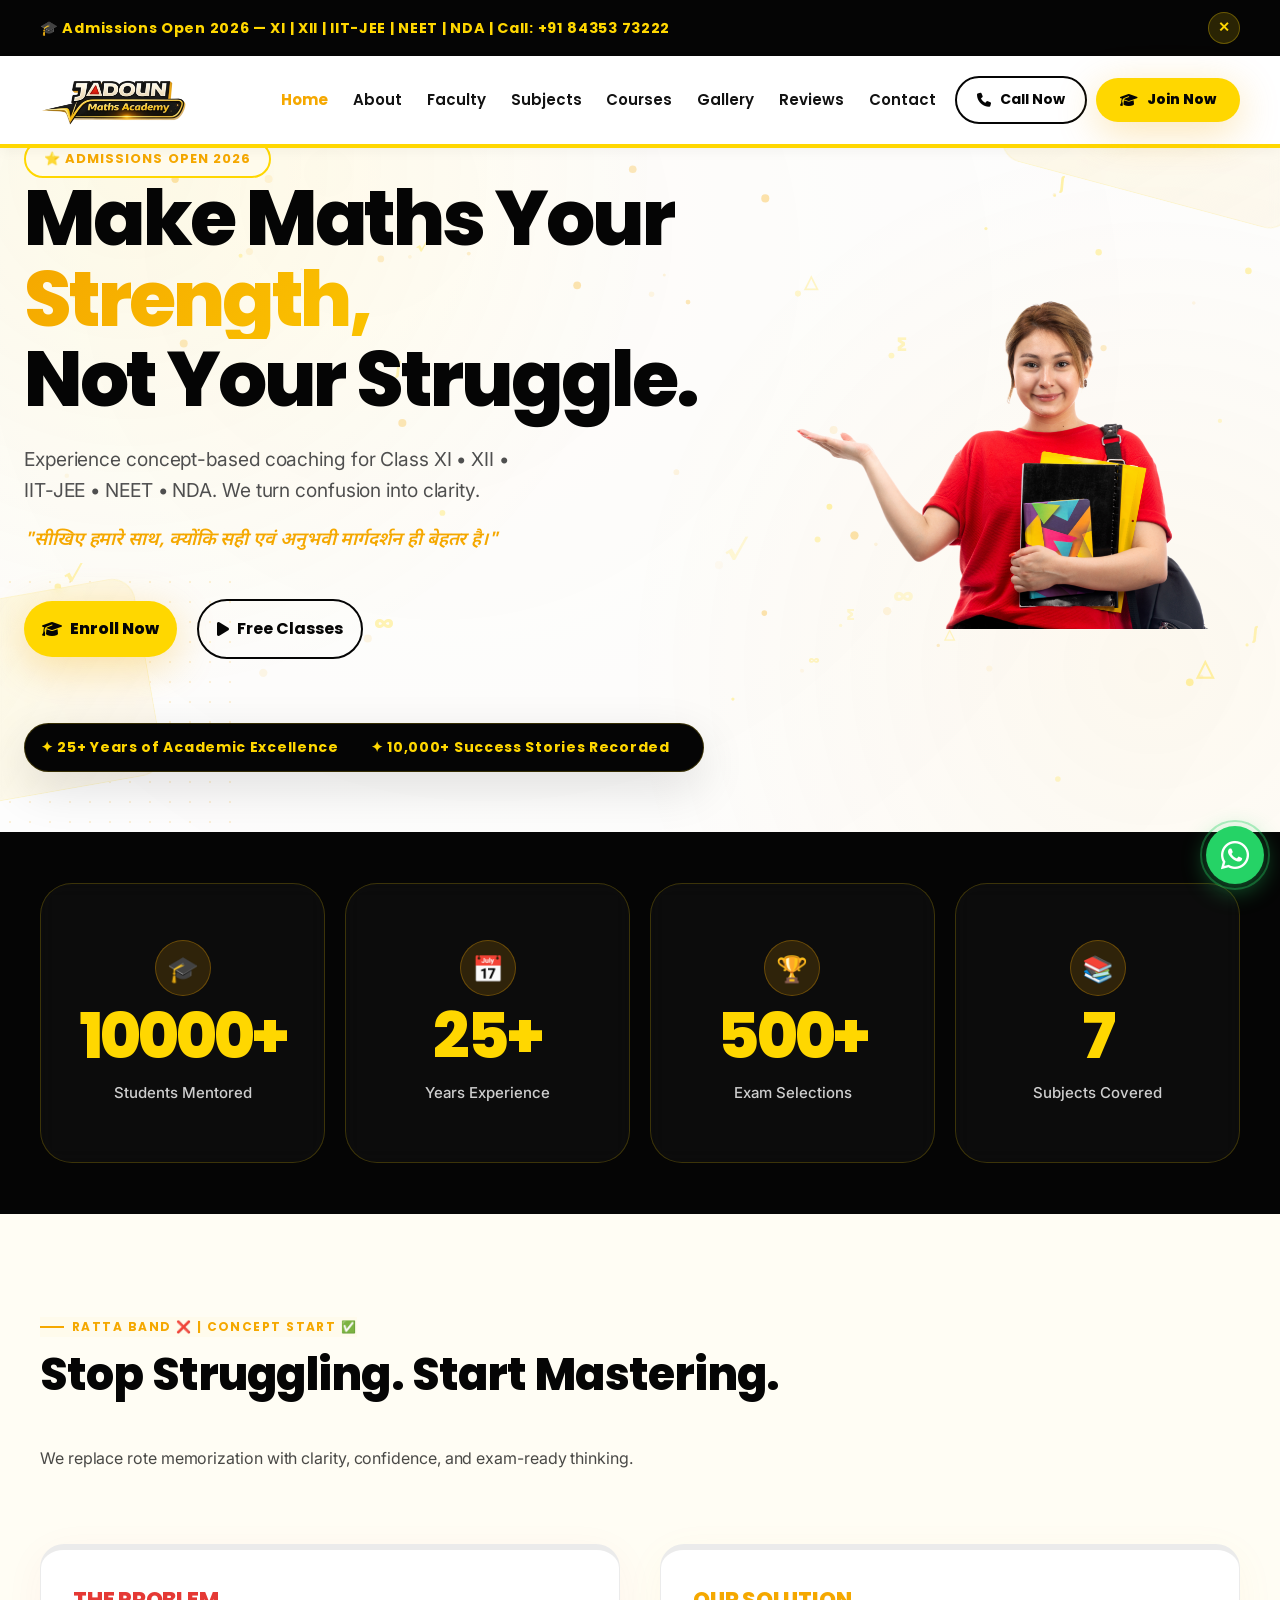
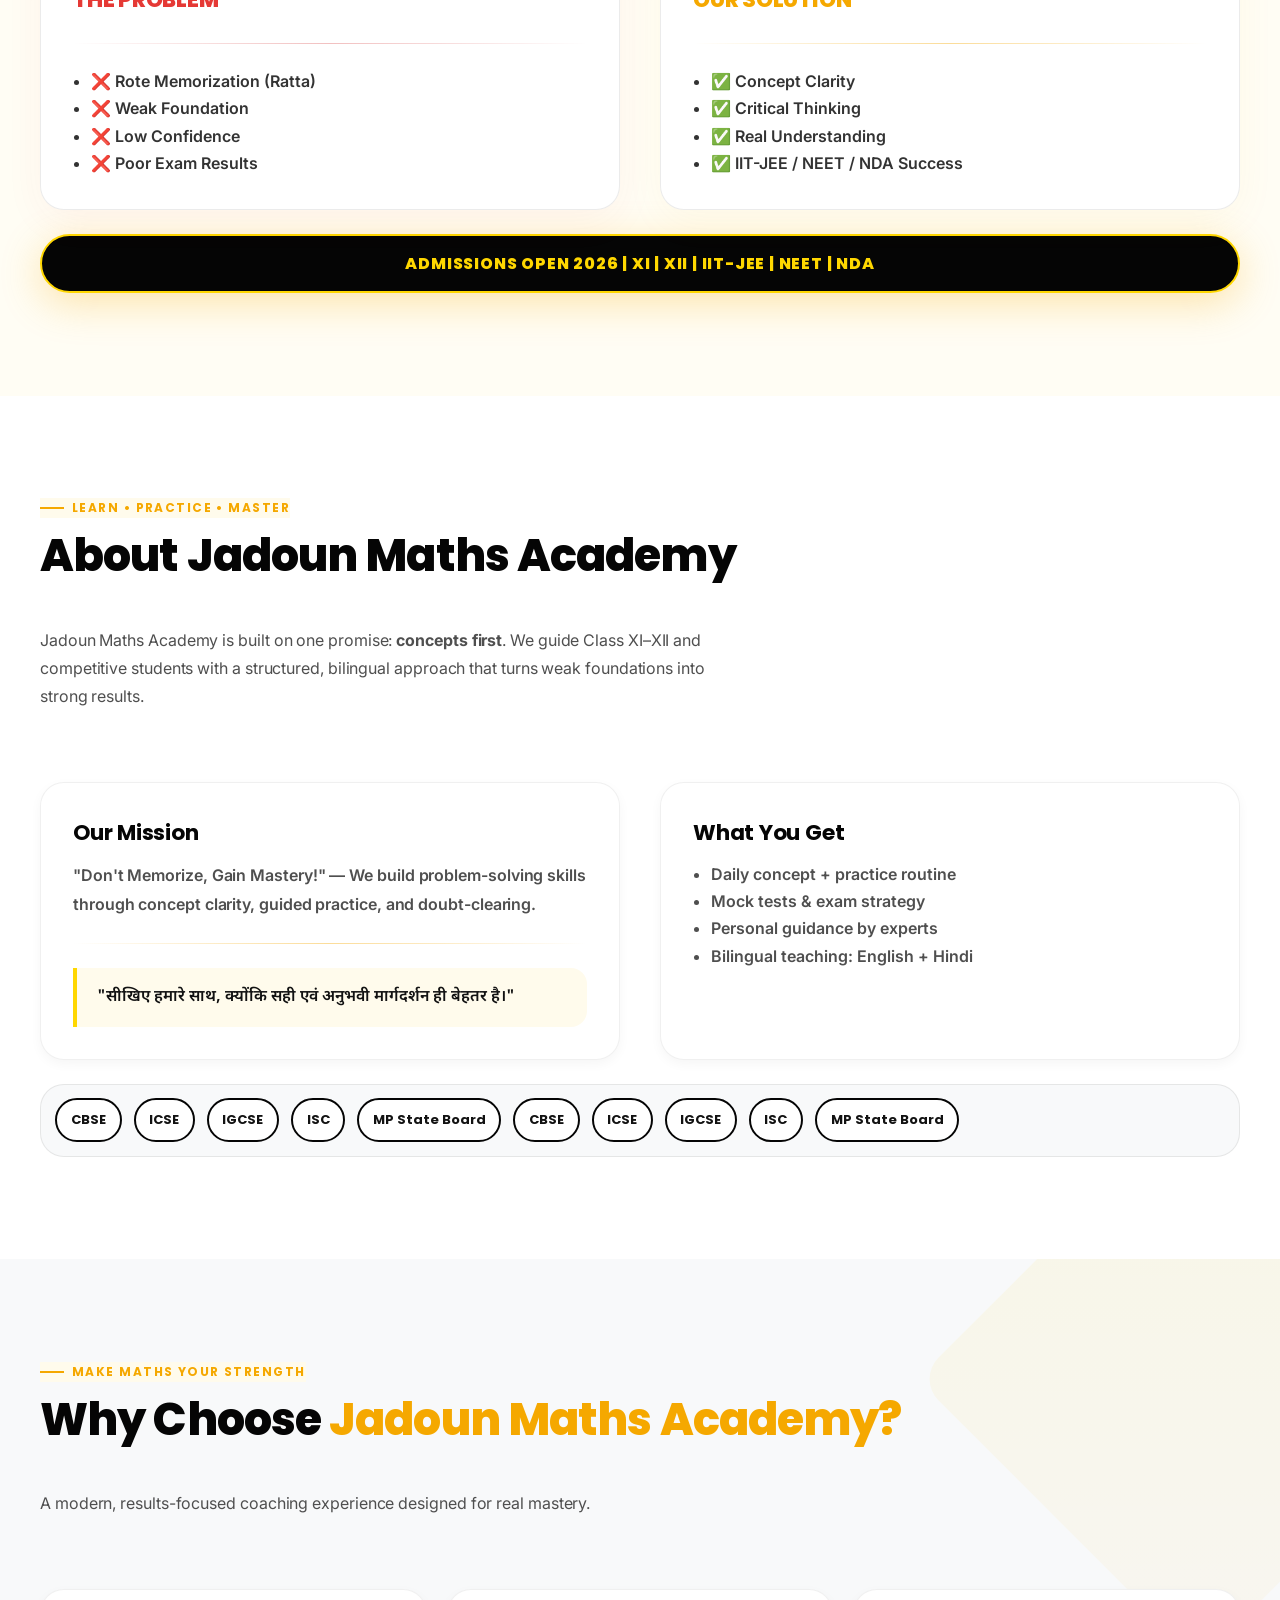
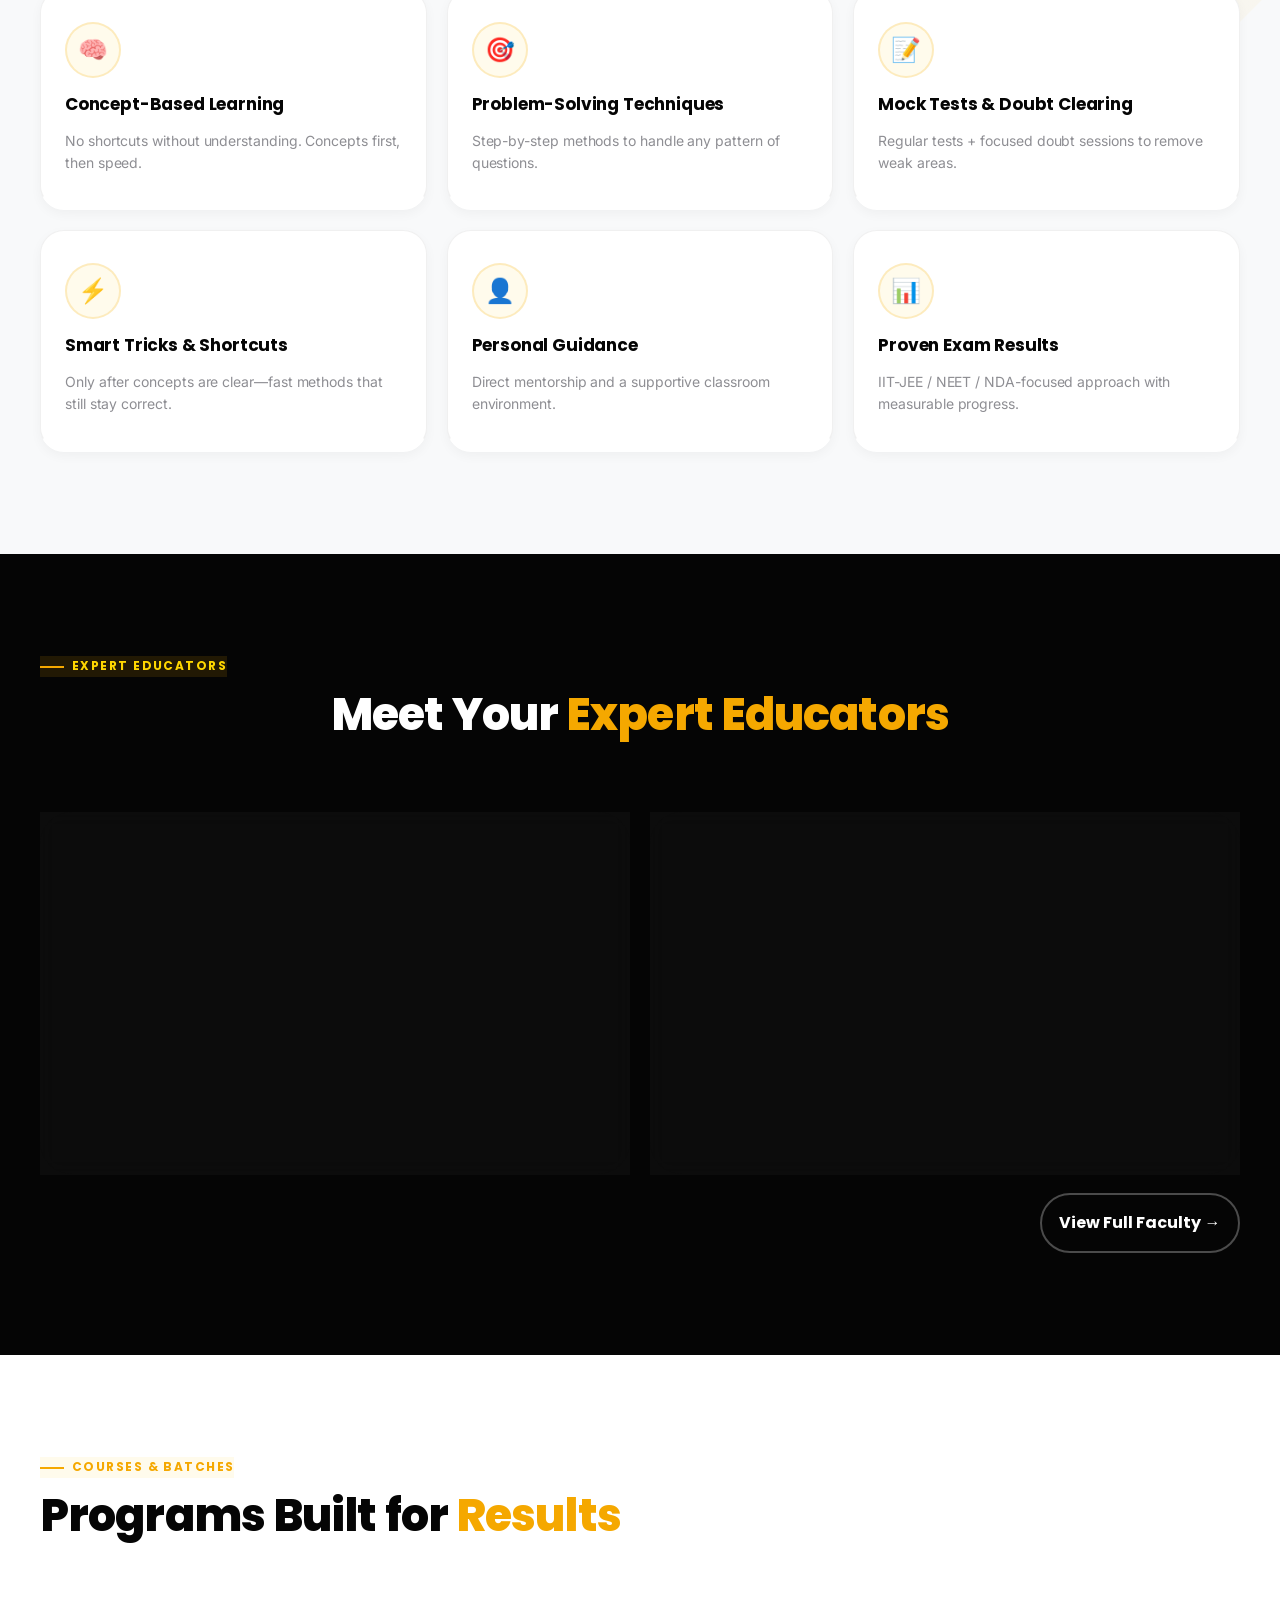
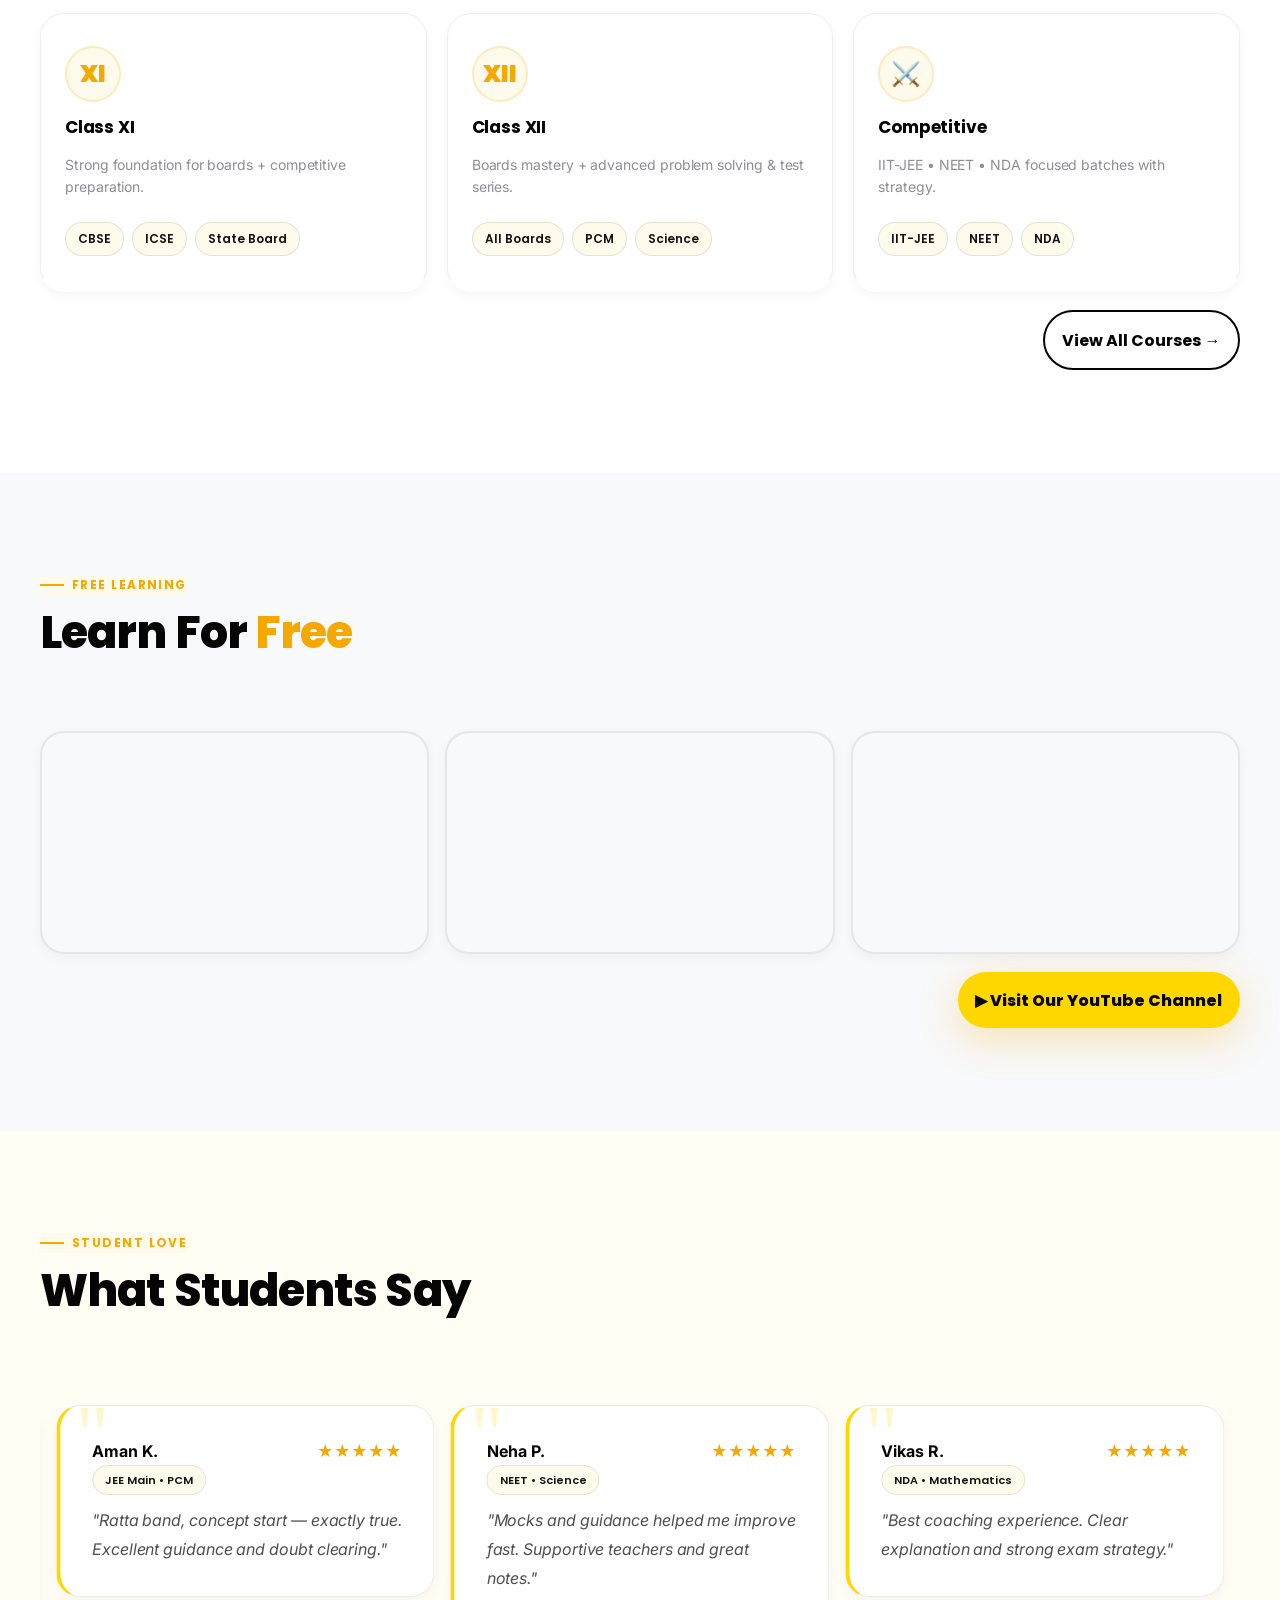
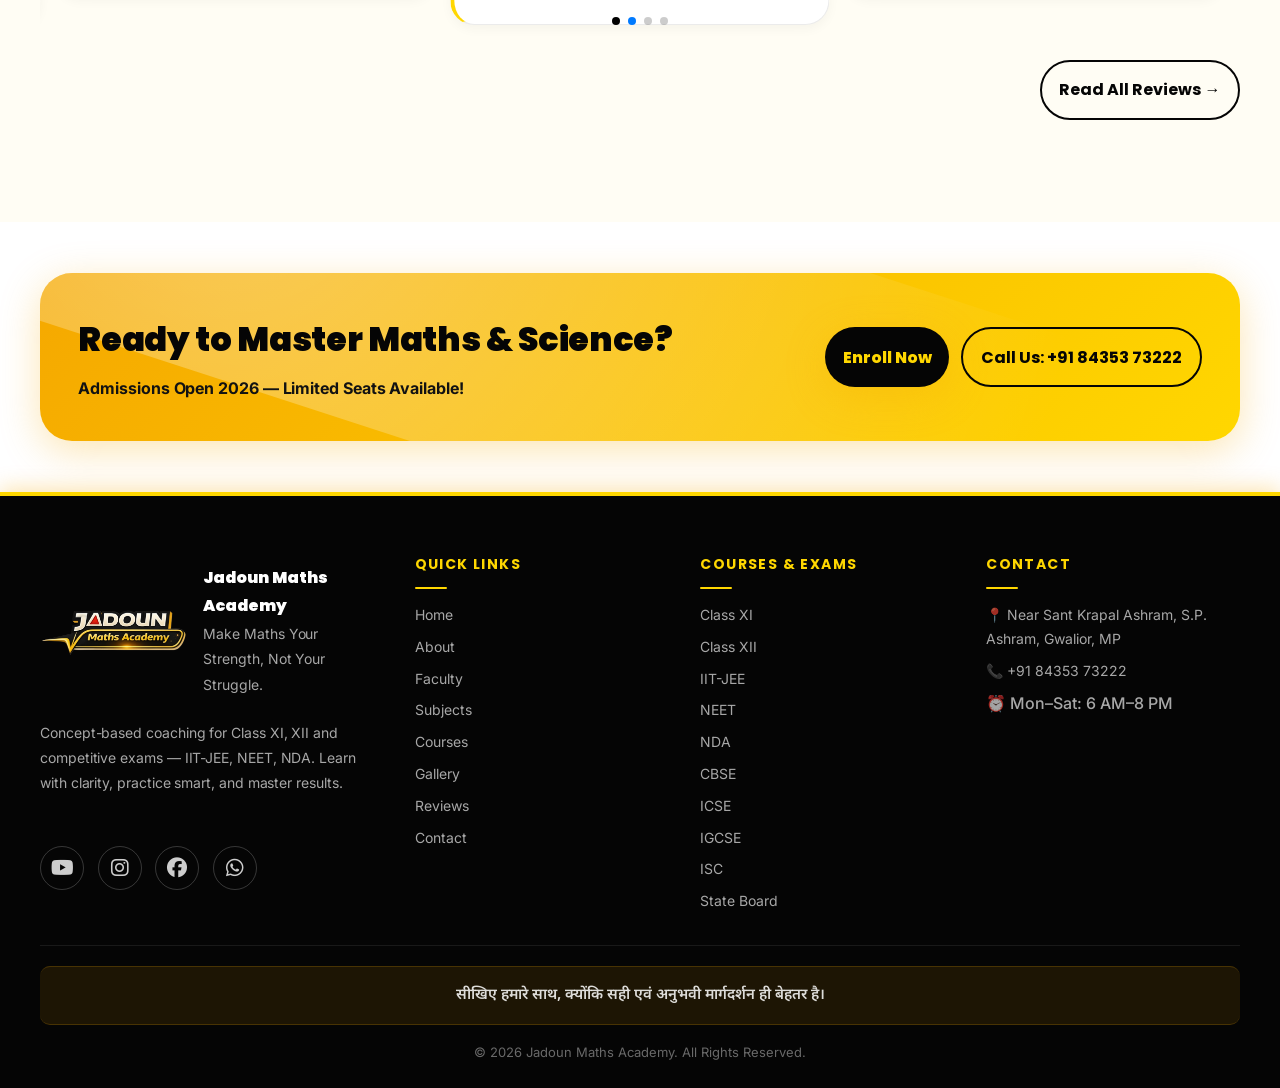
==== index.html @ 1faf2519 "Add files via upload" ====
<!DOCTYPE html>
<html lang="en">

<head>
  <meta charset="UTF-8" />
  <meta name="viewport" content="width=device-width, initial-scale=1.0" />
  <meta name="description"
    content="Jadoun Maths Academy — Best Maths, Physics, Chemistry coaching in Gwalior for Class XI, XII, IIT-JEE, NEET, NDA. 25+ years experience. Call +91 84353 73222" />
  <meta name="keywords"
    content="maths coaching Gwalior, IIT JEE coaching Gwalior, NEET coaching Gwalior, NDA coaching Gwalior, physics tuition Gwalior, class 11 12 tuition, Jadoun Maths Academy, Ashok Jadoun, CBSE coaching Gwalior" />
  <meta property="og:title" content="Jadoun Maths Academy — Gwalior" />
  <meta property="og:description" content="Don't Memorize, Gain Mastery!" />
  <meta property="og:image" content="images/logo.png" />
  <link rel="icon" href="images/favicon.ico" />

  <link rel="preconnect" href="https://fonts.googleapis.com" />
  <link rel="preconnect" href="https://fonts.gstatic.com" crossorigin />
  <link
    href="https://fonts.googleapis.com/css2?family=Poppins:wght@400;500;600;700;800;900&family=Inter:wght@400;500;600&family=Noto+Sans+Devanagari:wght@400;600;700&display=swap"
    rel="stylesheet" />
  <link rel="stylesheet" href="https://cdnjs.cloudflare.com/ajax/libs/font-awesome/6.5.0/css/all.min.css" />
  <link rel="stylesheet" href="https://cdn.jsdelivr.net/npm/swiper@11/swiper-bundle.min.css" />

  <link rel="stylesheet" href="css/style.css" />
  <link rel="stylesheet" href="css/navbar.css" />
  <link rel="stylesheet" href="css/hero.css" />
  <link rel="stylesheet" href="css/sections.css" />
  <link rel="stylesheet" href="css/cards.css" />
  <link rel="stylesheet" href="css/animations.css" />
  <link rel="stylesheet" href="css/footer.css" />
  <link rel="stylesheet" href="css/responsive.css" />

  <!-- Lottie Player -->
  <script src="https://unpkg.com/@lottiefiles/lottie-player@latest/dist/lottie-player.js"></script>

  <title>Jadoun Maths Academy — Home</title>
</head>

<body>
  <a class="skip-link" href="#main">Skip to content</a>

  <div class="site-header">
    <!-- Announcement Bar -->
    <div class="announce" data-announce>
      <div class="container announce__inner">
        <div class="announce__text">
          🎓 Admissions Open 2026 — XI | XII | IIT-JEE | NEET | NDA | Call: +91 84353 73222
        </div>
        <button class="announce__btn" type="button" aria-label="Close announcement" data-announce-close>✕</button>
      </div>
    </div>

    <!-- Navbar -->
    <header class="nav" data-navbar>
      <div class="container nav__inner">
        <a class="brand" href="index.html" aria-label="Jadoun Maths Academy Home">
          <img src="images/logo.png" alt="Jadoun Maths Academy logo" />
          <span class="brand__fallback" aria-hidden="true"></span>
        </a>

        <nav class="nav__links" aria-label="Primary">
          <a href="index.html" data-navlink aria-current="page">Home</a>
          <a href="about.html" data-navlink>About</a>
          <a href="faculty.html" data-navlink>Faculty</a>
          <a href="subjects.html" data-navlink>Subjects</a>
          <a href="courses.html" data-navlink>Courses</a>
          <a href="gallery.html" data-navlink>Gallery</a>
          <a href="testimonials.html" data-navlink>Reviews</a>
          <a href="contact.html" data-navlink>Contact</a>
        </nav>

        <div class="nav__cta">
          <a class="btn btn--outline" href="tel:+918435373222" aria-label="Call now">
            <i class="fa-solid fa-phone"></i> Call Now
          </a>
          <a class="btn btn--gold" href="admissions.html">
            <i class="fa-solid fa-graduation-cap"></i> Join Now
          </a>
          <button class="nav__hamburger" type="button" aria-label="Open menu" data-menu-open>☰</button>
        </div>
      </div>
    </header>
  </div>

  <!-- Mobile Menu Overlay -->
  <div class="menu" data-menu aria-hidden="true">
    <div class="menu__panel">
      <div class="menu__top">
        <div class="brand__fallback"></div>
        <button class="menu__close" type="button" aria-label="Close menu" data-menu-close>✕</button>
      </div>
      <div class="menu__links" aria-label="Mobile primary navigation">
        <a href="index.html" data-navlink aria-current="page">Home</a>
        <a href="about.html" data-navlink>About</a>
        <a href="faculty.html" data-navlink>Faculty</a>
        <a href="subjects.html" data-navlink>Subjects</a>
        <a href="courses.html" data-navlink>Courses</a>
        <a href="gallery.html" data-navlink>Gallery</a>
        <a href="testimonials.html" data-navlink>Reviews</a>
        <a href="contact.html" data-navlink>Contact</a>
      </div>
      <div class="menu__meta">
        <a href="tel:+918435373222"><i class="fa-solid fa-phone"></i> +91 84353 73222</a>

      </div>
    </div>
  </div>

  <main id="main">
    <section class="hero">
      <div class="hero__shape hero__shape--1"></div>
      <div class="hero__shape hero__shape--2"></div>
      <canvas class="hero__canvas" id="heroCanvas" aria-hidden="true"></canvas>

      <div class="container hero__inner">
        <div class="hero__content">
          <span class="badge">⭐ Admissions Open 2026</span>
          <h1 class="hero__title">
            Make Maths Your <span class="text-gradient">Strength,</span>
            <span>Not Your Struggle.</span>
          </h1>
          <p class="hero__subtitle">
            Experience concept-based coaching for Class XI • XII • IIT-JEE • NEET • NDA.
            We turn confusion into clarity.
          </p>
          <p class="hero__hindi">"सीखिए हमारे साथ, क्योंकि सही एवं अनुभवी मार्गदर्शन ही बेहतर है।"</p>

          <div class="hero__actions">
            <a class="btn btn--gold" href="admissions.html">
              <i class="fa-solid fa-graduation-cap"></i> Enroll Now
            </a>
            <a class="btn btn--outline" href="https://www.youtube.com/@jadounmathsacademy" target="_blank"
              rel="noreferrer">
              <i class="fa-solid fa-play"></i> Free Classes
            </a>
          </div>

          <div class="ticker" aria-label="Jadoun Academy Highlights">
            <div class="ticker__track">
              <span class="ticker__item">✦ 25+ Years of Academic Excellence</span>
              <span class="ticker__item">✦ 10,000+ Success Stories Recorded</span>
              <span class="ticker__item">✦ IIT-JEE & NEET Concept Specialists</span>
              <span class="ticker__item">✦ Bilingual English/Hindi Concept Mastery</span>
              <span class="ticker__item">✦ 4 Specialized Scientific Batch Types</span>
            </div>
          </div>
        </div>

        <div class="hero__right" aria-hidden="true">
          <div class="hero-image-scaler">
            <div class="hero-image-wrap">
              <img src="images/img1.png" alt="Student at Jadoun Maths Academy" class="hero-image">
            </div>
          </div>
        </div>
      </div>
    </section>

    <!-- STATS -->
    <section class="section section--tight bg-dark">
      <div class="container">
        <div class="grid stats-grid reveal-stagger">
          <div class="card stat reveal scale-in" data-animate="fadeInUp">
            <div class="stat__top">
              <div class="stat__icon">🎓</div>
              <div class="stat__num" data-counter data-counter-end="10000" data-counter-suffix="+">0+</div>
            </div>
            <div class="stat__label">Students Mentored</div>
          </div>
          <div class="card stat reveal scale-in" data-animate="fadeInUp">
            <div class="stat__top">
              <div class="stat__icon">📅</div>
              <div class="stat__num" data-counter data-counter-end="25" data-counter-suffix="+">0+</div>
            </div>
            <div class="stat__label">Years Experience</div>
          </div>
          <div class="card stat reveal scale-in" data-animate="fadeInUp">
            <div class="stat__top">
              <div class="stat__icon">🏆</div>
              <div class="stat__num" data-counter data-counter-end="500" data-counter-suffix="+">0+</div>
            </div>
            <div class="stat__label">Exam Selections</div>
          </div>
          <div class="card stat reveal scale-in" data-animate="fadeInUp">
            <div class="stat__top">
              <div class="stat__icon">📚</div>
              <div class="stat__num" data-counter data-counter-end="7">0</div>
            </div>
            <div class="stat__label">Subjects Covered</div>
          </div>
        </div>
      </div>
    </section>

    <!-- PROBLEM vs SOLUTION -->
    <section class="section bg-cream">
      <div class="container">
        <div class="section__head">
          <div class="section__kicker">Ratta Band ❌ | Concept Start ✅</div>
          <h2 class="section__title h2">Stop Struggling. Start Mastering.</h2>
          <p class="section__desc">We replace rote memorization with clarity, confidence, and exam-ready thinking.</p>
        </div>

        <div class="split">
          <div class="card card--red" data-animate="slideInLeft">
            <h3 style="font-size: 1.35rem; margin-bottom: 0.6rem; color: var(--red-accent); font-weight: 800">THE
              PROBLEM</h3>
            <div class="divider"
              style="background: linear-gradient(90deg, transparent, rgba(211,47,47,0.3), transparent)"></div>
            <ul style="margin: 0; padding-left: 1.1rem; color: var(--dark-gray); font-weight: 600">
              <li>❌ Rote Memorization (Ratta)</li>
              <li>❌ Weak Foundation</li>
              <li>❌ Low Confidence</li>
              <li>❌ Poor Exam Results</li>
            </ul>
          </div>

          <div class="card card--gold" data-animate="slideInRight">
            <h3 style="font-size: 1.35rem; margin-bottom: 0.6rem; color: var(--yellow-deep); font-weight: 800">OUR
              SOLUTION</h3>
            <div class="divider"></div>
            <ul style="margin: 0; padding-left: 1.1rem; color: var(--dark-gray); font-weight: 600">
              <li>✅ Concept Clarity</li>
              <li>✅ Critical Thinking</li>
              <li>✅ Real Understanding</li>
              <li>✅ IIT-JEE / NEET / NDA Success</li>
            </ul>
          </div>
        </div>

        <div class="pulsing-banner">ADMISSIONS OPEN 2026 | XI | XII | IIT-JEE | NEET | NDA</div>
      </div>
    </section>

    <!-- ABOUT -->
    <section class="section">
      <div class="container">
        <div class="section__head">
          <div class="section__kicker">Learn • Practice • Master</div>
          <h2 class="section__title h2">About Jadoun Maths Academy</h2>
          <p class="section__desc">
            Jadoun Maths Academy is built on one promise: <strong>concepts first</strong>. We guide Class XI–XII and
            competitive
            students with a structured, bilingual approach that turns weak foundations into strong results.
          </p>
        </div>

        <div class="split">
          <div class="card reveal from-left" data-animate="fadeInUp">
            <h3 style="font-size: 1.35rem; margin-bottom: 0.6rem">Our Mission</h3>
            <p style="margin: 0; color: var(--text-body); font-weight: 600">
              "Don't Memorize, Gain Mastery!" — We build problem-solving skills through concept clarity, guided
              practice, and
              doubt-clearing.
            </p>
            <div class="divider"></div>
            <blockquote class="hindi"
              style="margin: 0; padding: 16px 20px; border-left: 4px solid var(--yellow); background: var(--yellow-pale); border-radius: 0 var(--radius-md) var(--radius-md) 0; color: var(--charcoal); font-weight: 600">
              "सीखिए हमारे साथ, क्योंकि सही एवं अनुभवी मार्गदर्शन ही बेहतर है।"
            </blockquote>
          </div>

          <div class="card reveal from-right" data-animate="fadeInUp">
            <h3 style="font-size: 1.35rem; margin-bottom: 0.6rem">What You Get</h3>
            <ul style="margin: 0; padding-left: 1.1rem; color: var(--text-body); font-weight: 600">
              <li>Daily concept + practice routine</li>
              <li>Mock tests & exam strategy</li>
              <li>Personal guidance by experts</li>
              <li>Bilingual teaching: English + Hindi</li>
            </ul>
            <div style="margin-top: 1.5rem">
              <div class="hero-lottie-wrap" style="max-width: 200px; margin: 0 auto">
                <lottie-player src="https://assets5.lottiefiles.com/packages/lf20_fcfjwiyb.json"
                  background="transparent" speed="0.8" style="width:100%;height:180px" loop autoplay>
                </lottie-player>
              </div>
            </div>
          </div>
        </div>

        <div class="board-marquee" aria-label="Boards supported marquee">
          <div class="board-marquee__track">
            <span class="board-pill">CBSE</span>
            <span class="board-pill">ICSE</span>
            <span class="board-pill">IGCSE</span>
            <span class="board-pill">ISC</span>
            <span class="board-pill">MP State Board</span>
            <span class="board-pill">CBSE</span>
            <span class="board-pill">ICSE</span>
            <span class="board-pill">IGCSE</span>
            <span class="board-pill">ISC</span>
            <span class="board-pill">MP State Board</span>
          </div>
        </div>
      </div>
    </section>

    <!-- WHY CHOOSE US -->
    <section class="section bg-off-white" style="position: relative; overflow: hidden">
      <div
        style="position:absolute;top:-80px;right:-120px;width:400px;height:400px;background:linear-gradient(135deg,rgba(255,215,0,0.08),rgba(245,168,0,0.04));transform:rotate(45deg);border-radius:30px;pointer-events:none">
      </div>
      <div class="container">
        <div class="section__head">
          <div class="section__kicker">Make Maths Your Strength</div>
          <h2 class="section__title h2">Why Choose <span class="text-yellow">Jadoun Maths Academy?</span></h2>
          <p class="section__desc">A modern, results-focused coaching experience designed for real mastery.</p>
        </div>

        <div class="grid feature-grid reveal-stagger">
          <div class="card icon-card reveal scale-in" data-animate="fadeInUp">
            <div class="icon-card__icon">🧠</div>
            <h3 class="icon-card__title">Concept-Based Learning</h3>
            <p class="icon-card__desc">No shortcuts without understanding. Concepts first, then speed.</p>
          </div>
          <div class="card icon-card reveal scale-in" data-animate="fadeInUp">
            <div class="icon-card__icon">🎯</div>
            <h3 class="icon-card__title">Problem-Solving Techniques</h3>
            <p class="icon-card__desc">Step-by-step methods to handle any pattern of questions.</p>
          </div>
          <div class="card icon-card reveal scale-in" data-animate="fadeInUp">
            <div class="icon-card__icon">📝</div>
            <h3 class="icon-card__title">Mock Tests & Doubt Clearing</h3>
            <p class="icon-card__desc">Regular tests + focused doubt sessions to remove weak areas.</p>
          </div>
          <div class="card icon-card reveal scale-in" data-animate="fadeInUp">
            <div class="icon-card__icon">⚡</div>
            <h3 class="icon-card__title">Smart Tricks & Shortcuts</h3>
            <p class="icon-card__desc">Only after concepts are clear—fast methods that still stay correct.</p>
          </div>
          <div class="card icon-card reveal scale-in" data-animate="fadeInUp">
            <div class="icon-card__icon">👤</div>
            <h3 class="icon-card__title">Personal Guidance</h3>
            <p class="icon-card__desc">Direct mentorship and a supportive classroom environment.</p>
          </div>
          <div class="card icon-card reveal scale-in" data-animate="fadeInUp">
            <div class="icon-card__icon">📊</div>
            <h3 class="icon-card__title">Proven Exam Results</h3>
            <p class="icon-card__desc">IIT-JEE / NEET / NDA-focused approach with measurable progress.</p>
          </div>
        </div>
      </div>
    </section>

    <!-- FACULTY PREVIEW -->
    <section class="section bg-dark">
      <div class="container">
        <div class="section__head" style="text-align: center; justify-self: center">
          <div class="section__kicker">Expert Educators</div>
          <h2 class="section__title h2" style="color: var(--white)">Meet Your <span class="text-yellow">Expert
              Educators</span></h2>
        </div>

        <div class="grid faculty-grid">
          <div class="card faculty-card-mini" data-animate="fadeInUp">
            <div class="faculty-card__img">
              <img src="images/faculty/ashok-jadoun.jpg" alt="Ashok Jadoun" loading="lazy" />
            </div>
            <div>
              <h3 class="faculty-card__name">Ashok Jadoun</h3>
              <p class="faculty-card__meta">M.Sc. Mathematics, B.Ed. • 25+ Years • Mathematics, Engineering Maths, PCM
              </p>
              <div class="chips">
                <span class="chip">IIT-JEE</span>
                <span class="chip">JEE Main</span>
                <span class="chip">NDA</span>
              </div>
            </div>
          </div>

          <div class="card faculty-card-mini" data-animate="fadeInUp">
            <div class="faculty-card__img">
              <img src="images/faculty/pradeep-jadoun.jpg" alt="Pradeep Jadoun" loading="lazy" />
            </div>
            <div>
              <h3 class="faculty-card__name">Pradeep Jadoun</h3>
              <p class="faculty-card__meta">M.Sc. Physics, D.Ed. • 20+ Years • Physics, Science, PCM</p>
              <div class="chips">
                <span class="chip">IIT-JEE</span>
                <span class="chip">NEET</span>
                <span class="chip">NDA</span>
              </div>
            </div>
          </div>
        </div>

        <div style="margin-top: 1.15rem; display: flex; justify-content: flex-end">
          <a class="btn btn--outline" href="faculty.html">View Full Faculty →</a>
        </div>
      </div>
    </section>

    <!-- COURSES PREVIEW -->
    <section class="section">
      <div class="container">
        <div class="section__head">
          <div class="section__kicker">Courses & Batches</div>
          <h2 class="section__title h2">Programs Built for <span class="text-yellow">Results</span></h2>
        </div>

        <div class="grid course-grid reveal-stagger">
          <div class="card icon-card card--gold reveal scale-in" data-animate="fadeInUp">
            <div class="icon-card__icon" style="font-weight: 900; font-family: var(--font-heading)">XI</div>
            <h3 class="icon-card__title">Class XI</h3>
            <p class="icon-card__desc">Strong foundation for boards + competitive preparation.</p>
            <div class="chips">
              <span class="chip">CBSE</span><span class="chip">ICSE</span><span class="chip">State Board</span>
            </div>
          </div>
          <div class="card icon-card card--gold reveal scale-in" data-animate="fadeInUp">
            <div class="icon-card__icon" style="font-weight: 900; font-family: var(--font-heading)">XII</div>
            <h3 class="icon-card__title">Class XII</h3>
            <p class="icon-card__desc">Boards mastery + advanced problem solving & test series.</p>
            <div class="chips">
              <span class="chip">All Boards</span><span class="chip">PCM</span><span class="chip">Science</span>
            </div>
          </div>
          <div class="card icon-card card--gold reveal scale-in" data-animate="fadeInUp">
            <div class="icon-card__icon">⚔️</div>
            <h3 class="icon-card__title">Competitive</h3>
            <p class="icon-card__desc">IIT-JEE • NEET • NDA focused batches with strategy.</p>
            <div class="chips">
              <span class="chip">IIT-JEE</span><span class="chip">NEET</span><span class="chip">NDA</span>
            </div>
          </div>
        </div>

        <div style="margin-top: 1.15rem; display: flex; justify-content: flex-end">
          <a class="btn btn--outline" href="courses.html">View All Courses →</a>
        </div>
      </div>
    </section>

    <!-- YOUTUBE -->
    <section class="section bg-off-white">
      <div class="container">
        <div class="section__head">
          <div class="section__kicker">Free Learning</div>
          <h2 class="section__title h2">Learn For <span class="text-yellow">Free</span></h2>
        </div>

        <div class="yt-grid">
          <div class="ratio-16x9" data-animate="fadeInUp">
            <iframe src="https://www.youtube.com/embed/Wa2oMcrUiIc" title="Jadoun Maths Academy video"
              allow="accelerometer; autoplay; clipboard-write; encrypted-media; gyroscope; picture-in-picture; web-share"
              allowfullscreen></iframe>
          </div>
          <div class="ratio-16x9" data-animate="fadeInUp">
            <iframe src="https://www.youtube.com/embed/_PrFdRCsbOI" title="Jadoun Maths Academy video"
              allow="accelerometer; autoplay; clipboard-write; encrypted-media; gyroscope; picture-in-picture; web-share"
              allowfullscreen></iframe>
          </div>
          <div class="ratio-16x9" data-animate="fadeInUp">
            <iframe src="https://www.youtube.com/embed/Hqmgtk5I3To" title="Jadoun Maths Academy video"
              allow="accelerometer; autoplay; clipboard-write; encrypted-media; gyroscope; picture-in-picture; web-share"
              allowfullscreen></iframe>
          </div>
        </div>

        <div style="margin-top: 1.15rem; display: flex; justify-content: flex-end">
          <a class="btn btn--gold" href="https://www.youtube.com/@jadounmathsacademy" target="_blank" rel="noreferrer">
            ▶ Visit Our YouTube Channel
          </a>
        </div>
      </div>
    </section>

    <!-- TESTIMONIALS PREVIEW -->
    <section class="section bg-cream">
      <div class="container">
        <div class="section__head">
          <div class="section__kicker">Student Love</div>
          <h2 class="section__title h2">What Students Say</h2>
        </div>

        <div class="swiper" style="padding: 1rem" data-animate="fadeInUp" aria-label="Testimonials carousel">
          <div class="swiper-wrapper">
            <div class="swiper-slide">
              <div class="card" style="height: 100%; border-left: 4px solid var(--yellow); position: relative">
                <span
                  style="position:absolute;top:-12px;left:16px;font-family:Georgia;font-size:80px;color:var(--yellow);opacity:0.2;line-height:1">"</span>
                <div style="display: flex; justify-content: space-between; gap: 0.75rem; align-items: center">
                  <strong style="color: var(--black)">Riya S.</strong>
                  <span style="color: var(--yellow-deep)">★★★★★</span>
                </div>
                <span class="chip" style="margin-top: 0.4rem; font-size: 11px">Class XII • Mathematics</span>
                <p style="margin: 0.85rem 0 0; color: var(--text-body); font-style: italic">
                  "Concepts became crystal clear. The practice approach boosted my confidence a lot."
                </p>
              </div>
            </div>
            <div class="swiper-slide">
              <div class="card" style="height: 100%; border-left: 4px solid var(--yellow); position: relative">
                <span
                  style="position:absolute;top:-12px;left:16px;font-family:Georgia;font-size:80px;color:var(--yellow);opacity:0.2;line-height:1">"</span>
                <div style="display: flex; justify-content: space-between; gap: 0.75rem; align-items: center">
                  <strong style="color: var(--black)">Aman K.</strong>
                  <span style="color: var(--yellow-deep)">★★★★★</span>
                </div>
                <span class="chip" style="margin-top: 0.4rem; font-size: 11px">JEE Main • PCM</span>
                <p style="margin: 0.85rem 0 0; color: var(--text-body); font-style: italic">
                  "Ratta band, concept start — exactly true. Excellent guidance and doubt clearing."
                </p>
              </div>
            </div>
            <div class="swiper-slide">
              <div class="card" style="height: 100%; border-left: 4px solid var(--yellow); position: relative">
                <span
                  style="position:absolute;top:-12px;left:16px;font-family:Georgia;font-size:80px;color:var(--yellow);opacity:0.2;line-height:1">"</span>
                <div style="display: flex; justify-content: space-between; gap: 0.75rem; align-items: center">
                  <strong style="color: var(--black)">Neha P.</strong>
                  <span style="color: var(--yellow-deep)">★★★★★</span>
                </div>
                <span class="chip" style="margin-top: 0.4rem; font-size: 11px">NEET • Science</span>
                <p style="margin: 0.85rem 0 0; color: var(--text-body); font-style: italic">
                  "Mocks and guidance helped me improve fast. Supportive teachers and great notes."
                </p>
              </div>
            </div>
            <div class="swiper-slide">
              <div class="card" style="height: 100%; border-left: 4px solid var(--yellow); position: relative">
                <span
                  style="position:absolute;top:-12px;left:16px;font-family:Georgia;font-size:80px;color:var(--yellow);opacity:0.2;line-height:1">"</span>
                <div style="display: flex; justify-content: space-between; gap: 0.75rem; align-items: center">
                  <strong style="color: var(--black)">Vikas R.</strong>
                  <span style="color: var(--yellow-deep)">★★★★★</span>
                </div>
                <span class="chip" style="margin-top: 0.4rem; font-size: 11px">NDA • Mathematics</span>
                <p style="margin: 0.85rem 0 0; color: var(--text-body); font-style: italic">
                  "Best coaching experience. Clear explanation and strong exam strategy."
                </p>
              </div>
            </div>
          </div>
          <div class="swiper-pagination"></div>
        </div>

        <div style="margin-top: 1.15rem; display: flex; justify-content: flex-end">
          <a class="btn btn--outline" href="testimonials.html">Read All Reviews →</a>
        </div>
      </div>
    </section>

    <!-- CTA Banner -->
    <section class="section section--tight">
      <div class="container">
        <div class="cta-banner" data-animate="fadeInUp">
          <div class="cta-banner__inner">
            <div>
              <h3 class="cta-banner__title">Ready to Master Maths & Science?</h3>
              <p class="cta-banner__desc">Admissions Open 2026 — Limited Seats Available!</p>
            </div>
            <div class="cta-banner__actions">
              <a class="btn btn--gold" href="admissions.html">Enroll Now</a>
              <a class="btn btn--outline" href="tel:+918435373222">Call Us: +91 84353 73222</a>
            </div>
          </div>
        </div>
      </div>
    </section>
  </main>

  <!-- Footer -->
  <footer class="footer">
    <div class="container footer__inner">
      <div class="footer__grid">
        <div class="footer__brand">
          <div class="footer__logo">
            <img src="images/logo.png" alt="Jadoun Maths Academy logo" loading="lazy" />
            <div>
              <p class="footer__title">Jadoun Maths Academy</p>
              <p class="footer__text" style="margin: 0">Make Maths Your Strength, Not Your Struggle.</p>
            </div>
          </div>
          <p class="footer__text">
            Concept-based coaching for Class XI, XII and competitive exams — IIT-JEE, NEET, NDA. Learn with clarity,
            practice
            smart, and master results.
          </p>
          <div class="social" aria-label="Social links">
            <a href="https://www.youtube.com/@jadounmathsacademy" target="_blank" rel="noreferrer" aria-label="YouTube">
              <i class="fa-brands fa-youtube"></i>
            </a>
            <a href="https://www.instagram.com/jadoun_maths_academy/" target="_blank" rel="noreferrer"
              aria-label="Instagram">
              <i class="fa-brands fa-instagram"></i>
            </a>
            <a href="https://www.facebook.com/p/Jadoun-Maths-Academy-100082972766977/" target="_blank" rel="noreferrer"
              aria-label="Facebook">
              <i class="fa-brands fa-facebook"></i>
            </a>
            <a href="https://wa.me/918435373222" target="_blank" rel="noreferrer" aria-label="WhatsApp">
              <i class="fa-brands fa-whatsapp"></i>
            </a>
          </div>
        </div>

        <div>
          <p class="footer__h">Quick Links</p>
          <div class="footer__links">
            <a href="index.html">Home</a>
            <a href="about.html">About</a>
            <a href="faculty.html">Faculty</a>
            <a href="subjects.html">Subjects</a>
            <a href="courses.html">Courses</a>
            <a href="gallery.html">Gallery</a>
            <a href="testimonials.html">Reviews</a>
            <a href="contact.html">Contact</a>
          </div>
        </div>

        <div>
          <p class="footer__h">Courses & Exams</p>
          <div class="footer__links">
            <a href="courses.html">Class XI</a>
            <a href="courses.html">Class XII</a>
            <a href="courses.html">IIT-JEE</a>
            <a href="courses.html">NEET</a>
            <a href="courses.html">NDA</a>
            <a href="subjects.html">CBSE</a>
            <a href="subjects.html">ICSE</a>
            <a href="subjects.html">IGCSE</a>
            <a href="subjects.html">ISC</a>
            <a href="subjects.html">State Board</a>
          </div>
        </div>

        <div>
          <p class="footer__h">Contact</p>
          <div class="footer__links">
            <a href="contact.html">📍 Near Sant Krapal Ashram, S.P. Ashram, Gwalior, MP</a>
            <a href="tel:+918435373222">📞 +91 84353 73222</a>
            <span style="color: rgba(255, 255, 255, 0.65); font-weight: 500">⏰ Mon–Sat: 6 AM–8 PM</span>
          </div>
        </div>
      </div>

      <div class="footer__bottom">
        <strong class="hindi">सीखिए हमारे साथ, क्योंकि सही एवं अनुभवी मार्गदर्शन ही बेहतर है।</strong>
        <span>© 2026 Jadoun Maths Academy. All Rights Reserved.</span>
      </div>
    </div>
  </footer>

  <!-- Floating Buttons -->
  <div class="float-wa" aria-label="Floating actions">
    <div class="wa-tip" data-wa-tip>Chat with Us</div>
    <a data-whatsapp class="wa-btn" href="https://wa.me/918435373222" target="_blank" rel="noreferrer"
      aria-label="Chat on WhatsApp">
      <i class="fa-brands fa-whatsapp" style="font-size: 2rem"></i>
    </a>
  </div>


  <button data-scrolltop class="scrolltop" type="button" aria-label="Scroll to top">↑</button>

  <script src="https://cdn.jsdelivr.net/npm/swiper@11/swiper-bundle.min.js" defer></script>
  <script src="js/main.js" defer></script>
  <script src="js/hero.js" defer></script>
  <script src="js/counter.js" defer></script>
  <script src="js/animations.js" defer></script>
  <script src="js/carousel.js" defer></script>
</body>

</html>
---- css/style.css ----
/* Jadoun Maths Academy — Global styles, reset, variables */
/* ═══ NEW DESIGN SYSTEM: Clean White & Yellow Modern ═══ */
:root {
  /* Core Colors — Refined Premium Palette */
  --white: #FFFFFF;
  --off-white: #F8F9FA;
  --cream: #FFFDF4;
  --black: #050505;
  --charcoal: #121212;
  --dark-gray: #333333;
  --text-body: #4F4F4F;
  --text-muted: #8E8E93;

  /* Brand Accent Colors — Vibrant Yellow & Gold */
  --yellow: #FFD700;
  --yellow-deep: #F5A800;
  --yellow-light: #FFF4B0;
  --yellow-pale: #FFFBEC;
  --black-accent: #0F0F0F;
  --red-accent: #E53935;
  
  /* Gradients */
  --gradient-gold: linear-gradient(135deg, #F5A800 0%, #FFD700 100%);
  --gradient-dark: linear-gradient(135deg, #1A1A1A 0%, #050505 100%);
  --gradient-soft: linear-gradient(180deg, #FFFFFF 0%, #F8F9FA 100%);
  --gradient-glass: linear-gradient(135deg, rgba(255, 255, 255, 0.9) 0%, rgba(255, 255, 255, 0.7) 100%);

  /* UI Effects — Premium Elevation */
  --shadow-sm: 0 4px 12px rgba(0, 0, 0, 0.04);
  --shadow-md: 0 8px 32px rgba(0, 0, 0, 0.08);
  --shadow-lg: 0 16px 48px rgba(0, 0, 0, 0.12);
  --shadow-yellow: 0 10px 40px rgba(245, 168, 0, 0.3);
  --shadow-yellow-hover: 0 14px 50px rgba(245, 168, 0, 0.5);
  --shadow-glass: 0 8px 32px 0 rgba(31, 38, 135, 0.07);

  /* Borders & Radius */
  --radius-sm: 10px;
  --radius-md: 16px;
  --radius-lg: 24px;
  --radius-xl: 32px;
  --radius-pill: 500px;
  --border-glass: 1px solid rgba(255, 255, 255, 0.18);
  --border-light: 1px solid rgba(0, 0, 0, 0.06);

  /* Typography */
  --font-heading: 'Poppins', sans-serif;
  --font-body: 'Inter', sans-serif;
  --font-hindi: 'Noto Sans Devanagari', sans-serif;

  /* Spacing */
  --section-py: clamp(4rem, 8vw, 7.5rem);
  --section-py-sm: clamp(3rem, 5vw, 4.5rem);

  /* Transitions — High Quality Easing */
  --transition: all 0.4s cubic-bezier(0.16, 1, 0.3, 1);
  --transition-slow: all 0.7s cubic-bezier(0.16, 1, 0.3, 1);

  /* Effects */
  --glass-bg: rgba(255, 255, 255, 0.7);
  --glass-blur: blur(12px);
}

*,
*::before,
*::after {
  box-sizing: border-box;
}

html {
  scroll-behavior: smooth;
  overflow-x: hidden;
}

body {
  margin: 0;
  font-family: var(--font-body);
  font-size: 16px;
  line-height: 1.7;
  color: var(--text-body);
  background: var(--white);
  overflow-x: hidden;
  width: 100%;
  position: relative;
}

img {
  max-width: 100%;
  height: auto;
  display: block;
}

a {
  color: inherit;
  text-decoration: none;
}

button,
input,
select,
textarea {
  font: inherit;
}

/* ═══ Typography ═══ */
.h1,
h1 {
  font-family: var(--font-heading);
  font-weight: 800;
  font-size: clamp(2.4rem, 6vw, 4.2rem);
  line-height: 1.1;
  color: var(--black);
  margin: 0;
  letter-spacing: -0.03em;
}

.h2,
h2 {
  font-family: var(--font-heading);
  font-weight: 800;
  font-size: clamp(2rem, 4vw, 3rem);
  color: var(--black);
  margin: 0 0 1rem;
  line-height: 1.15;
  letter-spacing: -0.02em;
}

h3 {
  font-family: var(--font-heading);
  font-weight: 700;
  font-size: clamp(1.25rem, 2.2vw, 1.75rem);
  color: var(--black);
  margin: 0;
  letter-spacing: -0.01em;
}

h4,
h5,
h6 {
  font-family: var(--font-heading);
  font-weight: 600;
  color: var(--black);
  margin: 0;
}

p {
  font-family: var(--font-body);
  font-weight: 400;
  color: var(--text-body);
  line-height: 1.8;
  letter-spacing: -0.005em;
}

/* ═══ Utility Classes ═══ */
.container {
  width: min(1200px, calc(100% - 2rem));
  margin-inline: auto;
}

.section {
  padding: var(--section-py) 0;
}

.section--tight {
  padding: clamp(2.25rem, 4vw, 4rem) 0;
}

.bg-cream {
  background: var(--cream);
  color: var(--black);
}

.bg-dark {
  background: var(--black);
  color: var(--white);
}

.bg-off-white {
  background: var(--off-white);
}

.muted {
  color: var(--text-muted);
}

.gold {
  color: var(--yellow-deep);
}

.text-yellow {
  color: var(--yellow-deep);
}

.text-gradient {
  background: linear-gradient(135deg, #F5A800, #FFD700);
  -webkit-background-clip: text;
  -webkit-text-fill-color: transparent;
  background-clip: text;
}

.hindi-text {
  font-family: var(--font-hindi);
  font-weight: 600;
  color: var(--charcoal);
}

.badge {
  display: inline-flex;
  align-items: center;
  gap: 0.5rem;
  padding: 6px 18px;
  border-radius: var(--radius-pill);
  background: var(--yellow-pale);
  border: 2px solid var(--yellow);
  color: var(--yellow-deep);
  font-family: var(--font-heading);
  font-weight: 700;
  font-size: 13px;
  text-transform: uppercase;
  letter-spacing: 0.08em;
}

.lead {
  font-size: clamp(1rem, 1.3vw, 1.15rem);
  color: var(--text-body);
}

.hindi {
  font-family: var(--font-hindi);
}

.glass {
  background: var(--white);
  border: 1px solid rgba(0, 0, 0, 0.08);
  box-shadow: var(--shadow-md);
  border-radius: var(--radius-lg);
}

/* ═══ Buttons ═══ */
.btn {
  display: inline-flex;
  align-items: center;
  justify-content: center;
  gap: 0.55rem;
  padding: 0.9rem 1.1rem;
  border-radius: var(--radius-pill);
  border: 1px solid transparent;
  cursor: pointer;
  transition: var(--transition);
  min-height: 44px;
  white-space: nowrap;
  user-select: none;
  font-family: var(--font-heading);
  font-weight: 700;
}

.btn--gold {
  background: var(--yellow);
  color: var(--black);
  box-shadow: var(--shadow-yellow);
  font-weight: 800;
  border: none;
}

.btn--gold:hover {
  background: var(--yellow-deep);
  transform: translateY(-2px);
  box-shadow: var(--shadow-yellow-hover);
}

.btn--outline {
  background: transparent;
  border: 2.5px solid var(--black);
  color: var(--black);
  font-weight: 700;
}

.btn--outline:hover {
  background: var(--black);
  color: var(--white);
  transform: translateY(-2px);
}

/* Dark section variants */
.bg-dark .btn--outline {
  border-color: rgba(255, 255, 255, 0.28);
  color: var(--white);
}

.bg-dark .btn--outline:hover {
  border-color: var(--yellow);
  background: var(--yellow);
  color: var(--black);
}

/* ═══ Grid ═══ */
.grid {
  display: grid;
  gap: 1.25rem;
}

/* ═══ Accessibility ═══ */
.sr-only {
  position: absolute;
  width: 1px;
  height: 1px;
  padding: 0;
  margin: -1px;
  overflow: hidden;
  clip: rect(0, 0, 0, 0);
  white-space: nowrap;
  border: 0;
}

.divider {
  height: 1px;
  background: linear-gradient(90deg, transparent, rgba(245, 168, 0, 0.4), transparent);
  margin: 1.5rem 0;
}

.skip-link {
  position: absolute;
  left: -999px;
  top: 0.75rem;
  background: var(--yellow);
  color: var(--black);
  padding: 0.65rem 0.9rem;
  border-radius: 10px;
  z-index: 9999;
  font-weight: 800;
}

.skip-link:focus {
  left: 0.75rem;
  outline: 2px solid var(--yellow-deep);
  outline-offset: 2px;
}

/* ═══ Floating WhatsApp Button ═══ */
.float-wa {
  position: fixed;
  right: 1rem;
  bottom: 1rem;
  z-index: 3000;
  display: grid;
  gap: 0.75rem;
  justify-items: end;
}

.wa-tip {
  opacity: 0;
  transform: translateY(6px);
  transition: var(--transition);
  pointer-events: none;
  padding: 0.5rem 0.85rem;
  border-radius: var(--radius-pill);
  background: var(--white);
  border: 1px solid rgba(0, 0, 0, 0.1);
  color: var(--charcoal);
  font-weight: 700;
  font-family: var(--font-heading);
  font-size: 13px;
  box-shadow: var(--shadow-md);
}

.wa-tip.is-show {
  opacity: 1;
  transform: none;
}

.wa-btn {
  width: 58px;
  height: 58px;
  border-radius: 50%;
  display: grid;
  place-items: center;
  background: #25D366;
  color: var(--white);
  box-shadow: 0 6px 24px rgba(37, 211, 102, 0.45);
  border: none;
  position: relative;
  font-size: 1.55rem;
}

.wa-btn::before {
  content: '';
  position: absolute;
  inset: 0;
  border-radius: 50%;
  animation: wpPulse 2s ease-out infinite;
}

.wa-btn::after {
  content: '';
  position: absolute;
  inset: -6px;
  border-radius: 50%;
  border: 2px solid rgba(37, 211, 102, 0.35);
  animation: waPulse 1.6s ease-out infinite;
}

@keyframes wpPulse {
  0% {
    box-shadow: 0 0 0 0 rgba(37, 211, 102, 0.6);
  }

  70% {
    box-shadow: 0 0 0 16px rgba(37, 211, 102, 0);
  }

  100% {
    box-shadow: 0 0 0 0 rgba(37, 211, 102, 0);
  }
}

@keyframes waPulse {
  0% {
    transform: scale(0.85);
    opacity: 0.9;
  }

  100% {
    transform: scale(1.25);
    opacity: 0;
  }
}

/* ═══ Scroll To Top ═══ */
.scrolltop {
  position: fixed;
  left: 1rem;
  bottom: 1rem;
  width: 48px;
  height: 48px;
  border-radius: 50%;
  border: none;
  background: var(--yellow);
  color: var(--black);
  display: grid;
  place-items: center;
  z-index: 3000;
  box-shadow: var(--shadow-yellow);
  cursor: pointer;
  opacity: 0;
  transform: translateY(10px);
  pointer-events: none;
  transition: var(--transition);
  font-size: 1.1rem;
  font-weight: 900;
}

.scrolltop:hover {
  background: var(--yellow-deep);
  transform: translateY(-2px);
  box-shadow: var(--shadow-yellow-hover);
}

.scrolltop.is-show {
  opacity: 1;
  transform: none;
  pointer-events: auto;
}
---- css/navbar.css ----
/* ═══ Announcement Bar ═══ */
.announce {
  background: var(--black);
  color: var(--yellow);
  font-family: var(--font-heading);
  font-weight: 700;
  letter-spacing: 0.05em;
  font-size: 14px;
}

.announce__inner {
  display: flex;
  align-items: center;
  justify-content: space-between;
  gap: 0.75rem;
  padding: 12px 0;
}

.announce__text {
  font-size: 0.9rem;
}

.announce__btn {
  background: rgba(255, 215, 0, 0.15);
  border: 1px solid rgba(255, 215, 0, 0.3);
  border-radius: 50%;
  width: 32px;
  height: 32px;
  cursor: pointer;
  display: grid;
  place-items: center;
  transition: var(--transition);
  color: var(--yellow);
  font-size: 14px;
}

.announce__btn:hover {
  background: rgba(255, 215, 0, 0.25);
  transform: scale(1.05);
}

/* ═══ Navbar ═══ */
/* ═══ Header Group ═══ */
.site-header {
  position: fixed;
  top: 0;
  left: 0;
  width: 100%;
  z-index: 9999;
  transition: all 0.3s ease;
  background: transparent;
}

/* .site-header.is-scrolled .announce {
  display: none; // Preserve visibility throughout for now
} */

.announce {
  background: var(--black) !important;
  color: var(--yellow) !important;
  z-index: 10001;
}

.nav {
  background: rgba(255, 255, 255, 0.98);
  border-bottom: 4px solid var(--yellow);
  box-shadow: var(--shadow-sm);
  backdrop-filter: blur(12px);
  padding: 18px 0;
  transition: all 0.3s ease;
}

.site-header.is-scrolled .nav {
  background: rgba(10, 10, 10, 0.98);
  border-bottom-color: var(--yellow-deep);
  padding: 12px 0;
}

.site-header.is-scrolled .nav .nav__links a {
  color: rgba(255, 255, 255, 0.85);
}

.site-header.is-scrolled .nav .nav__links a:hover {
  color: var(--white);
}

.site-header.is-scrolled .nav .nav__links a[aria-current="page"] {
  color: var(--yellow);
}

.site-header.is-scrolled .nav .brand__fallback span:first-child {
  color: white !important;
}

.site-header.is-scrolled .nav .nav__hamburger {
  color: var(--white);
  background: rgba(255, 255, 255, 0.08);
  border-color: rgba(255, 255, 255, 0.15);
}

.site-header.is-scrolled .nav .btn--outline {
  border-color: rgba(255, 255, 255, 0.28);
  color: var(--white);
}

.nav__inner {
  display: grid;
  grid-template-columns: 1fr auto 1fr;
  align-items: center;
  gap: 1rem;
  padding: 0;
}

.brand {
  display: flex;
  align-items: center;
  gap: 0.65rem;
  min-width: 220px;
}

.brand img {
  height: 52px;
  width: auto;
  object-fit: contain;
}

.brand__fallback {
  font-family: var(--font-heading);
  font-weight: 900;
  letter-spacing: 0.4px;
}

.nav__links {
  display: flex;
  gap: 1.15rem;
  justify-content: center;
  align-items: center;
}

.nav__links a {
  font-family: var(--font-heading);
  font-weight: 600;
  font-size: 15px;
  color: var(--charcoal);
  padding: 0.5rem 0.2rem;
  position: relative;
  transition: var(--transition);
}

.site-header.is-scrolled .nav .nav__links a {
  color: rgba(255, 255, 255, 0.9);
}

.nav__links a:hover {
  color: var(--yellow-deep);
}

.site-header.is-scrolled .nav .nav__links a:hover {
  color: var(--yellow);
}

.nav__links a:hover::after {
  width: 100%;
}

.nav__links a[aria-current="page"] {
  color: var(--yellow-deep);
  font-weight: 700;
}

.nav__links a[aria-current="page"]::after {
  width: 100%;
  background: var(--yellow-deep);
}

.nav__cta {
  display: flex;
  gap: 0.6rem;
  justify-content: flex-end;
  align-items: center;
}

.nav__cta .btn--gold {
  padding: 10px 24px;
  font-size: 14px;
}

.nav__cta .btn--outline {
  padding: 10px 20px;
  font-size: 14px;
}

.nav__hamburger {
  display: none;
  width: 44px;
  height: 44px;
  border-radius: var(--radius-sm);
  background: rgba(0, 0, 0, 0.04);
  border: 1px solid rgba(0, 0, 0, 0.1);
  color: var(--black);
  cursor: pointer;
  transition: var(--transition);
  font-size: 1.2rem;
}

.nav__hamburger:hover {
  background: var(--yellow-pale);
  border-color: var(--yellow);
}

/* ═══ Mobile Menu Overlay ═══ */
.menu {
  position: fixed;
  inset: 0;
  z-index: 2000;
  background: rgba(255, 255, 255, 0.98);
  backdrop-filter: blur(16px);
  transform: translateY(-100%);
  transition: transform 0.35s ease;
  display: grid;
}

.menu.is-open {
  transform: translateY(0);
}

.menu__panel {
  width: min(520px, 100%);
  margin: 0 auto;
  padding: 24px;
}

.menu__top {
  display: flex;
  justify-content: space-between;
  align-items: center;
  gap: 1rem;
  padding: 0.5rem 0 1rem;
}

.menu__close {
  width: 44px;
  height: 44px;
  border-radius: var(--radius-sm);
  background: rgba(0, 0, 0, 0.05);
  border: 1px solid rgba(0, 0, 0, 0.1);
  color: var(--black);
  cursor: pointer;
  font-size: 1.1rem;
  transition: var(--transition);
}

.menu__close:hover {
  background: var(--yellow-pale);
  border-color: var(--yellow);
}

.menu__links {
  display: grid;
  gap: 0.45rem;
  margin-top: 0.5rem;
}

.menu__links a {
  padding: 14px 16px;
  border-radius: var(--radius-md);
  background: var(--off-white);
  border: 1px solid rgba(0, 0, 0, 0.06);
  font-family: var(--font-heading);
  font-weight: 600;
  font-size: 16px;
  color: var(--charcoal);
  transition: var(--transition);
}

.menu__links a:hover {
  background: var(--yellow-pale);
  border-color: var(--yellow);
}

.menu__links a[aria-current="page"] {
  border-left: 4px solid var(--yellow);
  background: var(--yellow-pale);
  color: var(--yellow-deep);
  font-weight: 700;
}

.menu__meta {
  margin-top: 1rem;
  display: grid;
  gap: 0.65rem;
  padding: 1rem;
  border-radius: var(--radius-lg);
  background: var(--off-white);
  border: 1px solid rgba(0, 0, 0, 0.06);
}

.menu__meta a {
  display: inline-flex;
  align-items: center;
  gap: 0.6rem;
  font-weight: 700;
  color: var(--charcoal);
}
---- css/hero.css ----
.hero {
  position: relative;
  min-height: 100vh;
  display: flex;
  flex-direction: column;
  justify-content: center;
  overflow: hidden;
  background: var(--white);
  padding-top: 80px;
}

/* Premium Mesh Background */
.hero::before {
  content: '';
  position: absolute;
  inset: 0;
  background:
    radial-gradient(circle at 10% 20%, rgba(255, 215, 0, 0.08) 0%, transparent 40%),
    radial-gradient(circle at 90% 80%, rgba(245, 168, 0, 0.06) 0%, transparent 40%),
    radial-gradient(circle at 50% 50%, rgba(255, 255, 255, 1) 0%, rgba(255, 255, 255, 0.8) 100%);
  z-index: 0;
}

/* Floating decorative elements */
.hero__shape {
  position: absolute;
  z-index: 1;
  pointer-events: none;
  border-radius: var(--radius-lg);
  background: linear-gradient(135deg, rgba(255, 215, 0, 0.1), rgba(245, 168, 0, 0.05));
  backdrop-filter: blur(4px);
  border: 1px solid rgba(255, 215, 0, 0.1);
}

.hero__shape--1 {
  width: 300px;
  height: 300px;
  top: -100px;
  right: -50px;
  transform: rotate(15deg);
  animation: floating 8s ease-in-out infinite;
}

.hero__shape--2 {
  width: 200px;
  height: 200px;
  bottom: 5%;
  left: -50px;
  transform: rotate(-10deg);
  animation: floating 6s ease-in-out infinite reverse;
}

@keyframes floating {

  0%,
  100% {
    transform: translate(0, 0) rotate(15deg);
  }

  50% {
    transform: translate(-20px, 30px) rotate(20deg);
  }
}

.hero::after {
  content: '';
  position: absolute;
  bottom: -40px;
  left: -60px;
  width: 300px;
  height: 300px;
  background-image: radial-gradient(circle, rgba(245, 168, 0, 0.15) 1.5px, transparent 1.5px);
  background-size: 20px 20px;
  z-index: 0;
  pointer-events: none;
}

.hero__canvas {
  position: absolute;
  inset: 0;
  width: 100%;
  height: 100%;
  z-index: 0;
  opacity: 0.4;
}

.hero {
  position: relative;
  min-height: 90vh; /* Reduced from 100vh to be safer */
  display: flex;
  align-items: center;
  overflow: hidden;
  background: var(--white);
  padding-top: 140px;
  padding-bottom: 60px;
}

.hero__inner {
  position: relative;
  z-index: 5;
  display: grid;
  grid-template-columns: 1fr 1.2fr;
  gap: 2rem;
  align-items: center;
  width: min(1400px, calc(100% - 3rem));
  margin-inline: auto;
}

.hero__content {
  max-width: 680px;
}

.hero__title {
  font-size: clamp(2.8rem, 7vw, 4.8rem);
  line-height: 1.05;
  letter-spacing: -0.04em;
  font-weight: 800;
  color: var(--black);
}

.hero__title span {
  display: block;
}

.hero__subtitle {
  margin-top: 1.5rem;
  font-size: clamp(1rem, 1.5vw, 1.25rem);
  line-height: 1.6;
  color: var(--text-body);
  max-width: 500px;
}

.hero__hindi {
  margin-top: 1.25rem;
  font-size: 1.15rem;
  color: var(--yellow-deep);
  font-weight: 600;
  font-style: italic;
  font-family: var(--font-hindi);
}

.hero__actions {
  margin-top: 2.5rem;
  display: flex;
  gap: 1.25rem;
  align-items: center;
}

.hero-image-scaler {
  width: 100%;
  position: relative;
  z-index: 10;
}

.hero-image-wrap {
  width: 100%;
  position: relative;
  animation: float 6s ease-in-out infinite;
  display: flex;
  justify-content: center;
}

.hero-image-wrap {
  width: 100%;
  position: relative;
  animation: float 6s ease-in-out infinite;
  display: flex;
  justify-content: center;
}

.hero-image {
  width: 100%;
  height: auto;
  border-radius: var(--radius-xl);
  object-fit: cover;
}

.hero-lottie-wrap {
  position: relative;
  z-index: 5;
  filter: drop-shadow(0 20px 50px rgba(0, 0, 0, 0.1));
  animation: heroFloat 5s ease-in-out infinite;
}

.math-orb__ring {
  position: absolute;
  inset: 14%;
  border-radius: 50%;
  border: 2px solid rgba(245, 168, 0, 0.35);
  transform: rotateX(70deg);
  animation: spin 10s linear infinite;
}

.math-orb__ring:nth-child(2) {
  inset: 22%;
  border-color: rgba(255, 215, 0, 0.25);
  transform: rotateY(70deg);
  animation-duration: 14s;
}

.math-orb__ring:nth-child(3) {
  inset: 30%;
  border-color: rgba(245, 168, 0, 0.2);
  transform: rotateX(30deg) rotateY(40deg);
  animation-duration: 18s;
}

.math-orb__symbols {
  position: absolute;
  inset: 0;
  display: grid;
  place-items: center;
  font-family: var(--font-heading);
  font-weight: 900;
  font-size: 3.2rem;
  color: var(--yellow-deep);
  text-shadow: 0 0 16px rgba(245, 168, 0, 0.35);
}

@keyframes spin {
  from {
    transform: rotateX(70deg) rotateZ(0deg);
  }

  to {
    transform: rotateX(70deg) rotateZ(360deg);
  }
}

/* ═══ Ticker ═══ */
.ticker {
  margin-top: 4rem; /* Safe distance from buttons */
  position: relative;
  z-index: 20;
  overflow: hidden;
  border-radius: var(--radius-pill);
  background: var(--black);
  border: 1px solid rgba(255, 215, 0, 0.2);
  box-shadow: var(--shadow-lg);
  width: 100%;
}

.ticker__track {
  display: flex;
  gap: 2rem;
  padding: 12px 1rem;
  width: max-content;
  animation: ticker 22s linear infinite;
  font-family: var(--font-heading);
  font-weight: 700;
  font-size: 14px;
  color: var(--yellow);
  letter-spacing: 0.05em;
}

.ticker__item {
  white-space: nowrap;
}
---- css/sections.css ----
/* ═══ Section Layouts — Clean White & Yellow ═══ */
.section__head {
  display: grid;
  gap: 0.75rem;
  margin-bottom: 3.5rem;
}

.section__kicker {
  display: inline-flex;
  align-items: center;
  gap: 0.5rem;
  font-family: var(--font-heading);
  font-weight: 700;
  color: var(--yellow-deep);
  letter-spacing: 0.12em;
  text-transform: uppercase;
  font-size: 12px;
  background: var(--yellow-pale);
  padding: 0;
  width: fit-content;
}

.section__kicker::before {
  content: '';
  width: 24px;
  height: 2px;
  background: var(--yellow-deep);
}

.bg-dark .section__kicker {
  background: rgba(245, 168, 0, 0.12);
  border-color: rgba(245, 168, 0, 0.4);
  color: var(--yellow);
}

.section__title {
  font-size: clamp(1.8rem, 3.5vw, 2.8rem);
  color: var(--black);
}

.bg-dark .section__title {
  color: var(--white);
}

.section__desc {
  max-width: 70ch;
  color: var(--text-body);
  font-size: 16px;
  line-height: 1.75;
}

.bg-cream .section__desc {
  color: rgba(10, 10, 10, 0.74);
}

.bg-dark .section__desc {
  color: rgba(255, 255, 255, 0.8);
}

/* ═══ Split Layout ═══ */
.split {
  display: grid;
  grid-template-columns: repeat(auto-fit, minmax(300px, 1fr));
  gap: 2.5rem;
  align-items: stretch;
}

/* ═══ Problem vs Solution — Cream BG ═══ */
.bg-cream .card--red {
  background: var(--white);
  border: 1px solid rgba(229, 57, 53, 0.15);
  border-top: 6px solid var(--red-accent);
  border-radius: var(--radius-lg);
  box-shadow: 0 10px 40px rgba(229, 57, 53, 0.05);
  transition: var(--transition);
}

.bg-cream .card--red:hover {
  transform: translateY(-5px);
  box-shadow: 0 20px 60px rgba(229, 57, 53, 0.1);
}

.bg-cream .card--gold {
  background: var(--white);
  border: 1px solid rgba(245, 168, 0, 0.15);
  border-top: 6px solid var(--yellow-deep);
  border-radius: var(--radius-lg);
  box-shadow: 0 10px 40px rgba(245, 168, 0, 0.05);
  transition: var(--transition);
}

.bg-cream .card--gold:hover {
  transform: translateY(-5px);
  box-shadow: 0 20px 60px rgba(245, 168, 0, 0.1);
}

/* ═══ Pulsing Admission Banner ═══ */
.pulsing-banner {
  display: grid;
  place-items: center;
  margin-top: 1.5rem;
  padding: 14px 40px;
  border-radius: var(--radius-pill);
  background: var(--black);
  color: var(--yellow);
  border: 2px solid var(--yellow);
  box-shadow: var(--shadow-yellow);
  animation: admissionPulse 2.2s ease-in-out infinite;
  font-family: var(--font-heading);
  font-weight: 800;
  text-align: center;
  text-transform: uppercase;
  letter-spacing: 0.05em;
}

@keyframes admissionPulse {
  0%, 100% { box-shadow: 0 0 10px rgba(245, 168, 0, 0.2); }
  50% { box-shadow: 0 0 30px rgba(245, 168, 0, 0.5); }
}

/* ═══ Board Marquee ═══ */
.board-marquee {
  margin-top: 1.5rem;
  border-radius: var(--radius-lg);
  overflow: hidden;
  border: 1px solid rgba(0, 0, 0, 0.08);
  background: var(--off-white);
}

.board-marquee__track {
  display: flex;
  gap: 0.75rem;
  width: max-content;
  padding: 0.85rem 0.9rem;
  animation: marquee 18s linear infinite;
}

.board-pill {
  padding: 0.55rem 0.85rem;
  border-radius: var(--radius-pill);
  background: var(--white);
  border: 2px solid var(--black);
  font-family: var(--font-heading);
  font-weight: 700;
  font-size: 13px;
  white-space: nowrap;
  color: var(--charcoal);
}

/* ═══ YouTube Grid ═══ */
.yt-grid {
  display: grid;
  grid-template-columns: repeat(3, 1fr);
  gap: 1rem;
}

.ratio-16x9 {
  position: relative;
  width: 100%;
  padding-top: 56.25%;
  border-radius: var(--radius-lg);
  overflow: hidden;
  border: 2px solid rgba(0, 0, 0, 0.08);
  background: var(--off-white);
  box-shadow: var(--shadow-sm);
}

.ratio-16x9 iframe {
  position: absolute;
  inset: 0;
  width: 100%;
  height: 100%;
  border: 0;
}

/* ═══ CTA Banner ═══ */
.cta-banner {
  background: linear-gradient(135deg, var(--yellow-deep) 0%, var(--yellow) 100%);
  color: var(--black);
  border-radius: var(--radius-xl);
  padding: clamp(1.5rem, 3vw, 2.5rem);
  box-shadow: var(--shadow-yellow);
  overflow: hidden;
  position: relative;
}

.cta-banner::after {
  content: '';
  position: absolute;
  inset: -40%;
  background: radial-gradient(circle at 30% 30%, rgba(255, 255, 255, 0.35), transparent 55%);
  transform: rotate(18deg);
  pointer-events: none;
}

.cta-banner__inner {
  position: relative;
  z-index: 1;
  display: grid;
  grid-template-columns: 1.15fr 0.85fr;
  gap: 1.25rem;
  align-items: center;
}

.cta-banner__title {
  font-family: var(--font-heading);
  font-weight: 900;
  margin: 0;
  font-size: clamp(1.4rem, 2.6vw, 2.2rem);
  color: var(--black);
}

.cta-banner__desc {
  margin: 0.35rem 0 0;
  font-weight: 700;
  color: var(--charcoal);
}

.cta-banner__actions {
  display: flex;
  flex-wrap: wrap;
  justify-content: flex-end;
  gap: 0.75rem;
}

.cta-banner .btn--outline {
  border-color: var(--black);
  color: var(--black);
}

.cta-banner .btn--outline:hover {
  background: var(--black);
  color: var(--yellow);
}

.cta-banner .btn--gold {
  background: var(--black);
  color: var(--yellow);
}

.cta-banner .btn--gold:hover {
  box-shadow: 0 8px 24px rgba(0, 0, 0, 0.3);
}
/* ═══ Faculty Cards ═══ */
.faculty-card {
  padding: 0 !important;
  overflow: hidden;
}

.faculty-card__inner {
  display: grid;
  grid-template-columns: 280px 1fr;
  align-items: center;
}

.faculty-card__img {
  width: 100%;
  height: 100%;
  min-height: 280px;
  position: relative;
  overflow: hidden;
}

.faculty-card__img img {
  width: 100%;
  height: 100%;
  object-fit: cover;
  display: block;
}

.faculty-card__content {
  padding: 2.5rem;
}

.faculty-card__quote {
  margin: 1.25rem 0 0;
  color: var(--text-body);
  font-weight: 600;
  font-style: italic;
  font-size: 1.1rem;
  line-height: 1.6;
  border-left: 4px solid var(--yellow-deep);
  padding-left: 1.25rem;
}

@media (max-width: 900px) {
  .faculty-card__inner {
    grid-template-columns: 1fr;
  }
  
  .faculty-card__img {
    height: 320px;
    min-height: auto;
  }
  
  .faculty-card__content {
    padding: 1.5rem;
  }
}
---- css/cards.css ----
/* ═══ Cards — Clean White & Yellow Theme ═══ */

/* Base Card */
.card {
  padding: 2rem;
  border-radius: var(--radius-lg);
  background: var(--white);
  border: var(--border-light);
  box-shadow: var(--shadow-sm);
  transition: var(--transition);
  position: relative;
  overflow: hidden;
}

.card:hover {
  transform: translateY(-8px);
  box-shadow: var(--shadow-lg);
}

.card--gold {
  border-bottom: 4px solid var(--yellow);
}

.card--red {
  border-left: 5px solid var(--red-accent);
  border-bottom: none;
}

/* Dark sections override */
.bg-dark .card {
  background: rgba(255, 255, 255, 0.03);
  border: 1px solid rgba(255, 215, 0, 0.2);
  backdrop-filter: blur(10px);
  box-shadow: none;
  color: var(--white);
}

.bg-dark .card:hover {
  background: rgba(255, 215, 0, 0.08);
  border-color: var(--yellow);
  box-shadow: 0 15px 40px rgba(0, 0, 0, 0.4);
  transform: translateY(-10px);
}

.bg-dark .card--gold {
  border-bottom: 4px solid transparent;
}

.bg-dark .card--gold:hover {
  border-bottom-color: var(--yellow);
}

.bg-dark .card--red {
  border-color: rgba(211, 47, 47, 0.5);
  background: rgba(211, 47, 47, 0.08);
}

/* Cream sections */
.bg-cream .card {
  background: var(--white);
  border-color: rgba(0, 0, 0, 0.08);
  color: var(--charcoal);
}

/* ═══ Stats Grid ═══ */
.stats-grid {
  grid-template-columns: repeat(4, 1fr);
}

.stat {
  display: flex;
  flex-direction: column;
  align-items: center;
  gap: 0.75rem;
  padding: 3.5rem 2rem;
  text-align: center;
  border: 1px solid rgba(255, 215, 0, 0.25);
  background: rgba(255, 255, 255, 0.02);
  border-radius: var(--radius-xl);
  transition: var(--transition-slow);
}

.stat:hover {
  background: rgba(255, 215, 0, 0.08);
  border-color: var(--yellow);
  transform: scale(1.05) translateY(-10px);
}

.stat__top {
  display: flex;
  flex-direction: column;
  align-items: center;
  justify-content: center;
  gap: 0.5rem;
}

.stat__icon {
  width: 56px;
  height: 56px;
  border-radius: 50%;
  display: grid;
  place-items: center;
  background: rgba(245, 168, 0, 0.15);
  border: 1px solid rgba(245, 168, 0, 0.3);
  font-size: 1.6rem;
  color: var(--yellow);
}

.stat__num {
  font-family: var(--font-heading);
  font-weight: 800;
  font-size: clamp(3rem, 5vw, 4.5rem);
  line-height: 1;
  color: var(--yellow);
  letter-spacing: -0.05em;
}

.stat__label {
  color: rgba(255, 255, 255, 0.8);
  font-weight: 500;
  font-size: 15px;
  font-family: var(--font-body);
}

/* ═══ Feature Cards (Why Choose Us) ═══ */
.feature-grid {
  grid-template-columns: repeat(3, 1fr);
}

.icon-card {
  display: grid;
  gap: 0.7rem;
  align-content: start;
  min-height: 170px;
  padding: 32px 24px;
  border-bottom: 4px solid transparent;
}

.icon-card:hover {
  border-bottom-color: var(--yellow);
  box-shadow: var(--shadow-yellow);
  transform: translateY(-8px);
}

.icon-card:hover .icon-card__icon {
  background: var(--yellow);
  color: var(--black);
  border-color: var(--yellow);
}

.icon-card__icon {
  width: 56px;
  height: 56px;
  border-radius: 50%;
  display: grid;
  place-items: center;
  background: var(--yellow-pale);
  border: 2px solid rgba(245, 168, 0, 0.2);
  font-size: 1.5rem;
  color: var(--yellow-deep);
  transition: var(--transition);
}

/* Dark section icon overrides */
.bg-dark .icon-card__icon {
  background: rgba(245, 168, 0, 0.14);
  border-color: rgba(245, 168, 0, 0.28);
  color: var(--yellow);
}

.bg-dark .icon-card:hover .icon-card__icon {
  background: var(--yellow);
  color: var(--black);
}

.icon-card__title {
  margin: 0;
  font-family: var(--font-heading);
  font-weight: 700;
  font-size: 17px;
  color: var(--black);
}

.bg-dark .icon-card__title {
  color: var(--white);
}

.icon-card__desc {
  margin: 0;
  color: var(--text-muted);
  font-size: 14px;
  line-height: 1.6;
}

.bg-dark .icon-card__desc {
  color: rgba(255, 255, 255, 0.7);
}

/* ═══ Faculty Cards ═══ */
.faculty-grid {
  grid-template-columns: repeat(2, 1fr);
}

.faculty-card-mini {
  display: grid;
  grid-template-columns: 160px 1fr;
  gap: 2rem;
  align-items: center;
  padding: 2.5rem;
  position: relative;
  overflow: hidden;
  border: 1px solid rgba(245, 168, 0, 0.25);
  background: rgba(255, 255, 255, 0.03);
  border-radius: var(--radius-xl);
  backdrop-filter: blur(12px);
}

.faculty-card-mini::before {
  content: '';
  position: absolute;
  top: -30px;
  right: -30px;
  width: 120px;
  height: 120px;
  border-radius: 50%;
  background: var(--yellow);
  opacity: 0.06;
}

.faculty-card-mini:hover {
  border-color: var(--yellow);
  box-shadow: var(--shadow-yellow);
  transform: translateY(-8px);
}

.faculty-card-mini .faculty-card__img {
  width: 160px;
  height: 160px;
  border-radius: 50%;
  overflow: hidden;
  border: 5px solid var(--yellow);
  box-shadow: 0 0 0 10px rgba(245, 168, 0, 0.1);
  background: rgba(255, 255, 255, 0.05);
  flex-shrink: 0;
}

.faculty-card__img img {
  width: 100%;
  height: 100%;
  object-fit: cover;
}

.faculty-card-mini .faculty-card__name {
  margin: 0;
  font-family: var(--font-heading);
  font-weight: 800;
  font-size: 1.65rem;
  color: var(--white);
  line-height: 1.2;
}

.bg-dark .faculty-card-mini .faculty-card__name {
  color: var(--white);
}

.faculty-card-mini .faculty-card__meta {
  margin: 0.25rem 0 0;
  color: var(--yellow-deep);
  font-weight: 500;
  font-size: 14px;
}

.bg-dark .faculty-card__meta {
  color: var(--yellow);
}

/* ═══ Chips / Tags ═══ */
.chips {
  display: flex;
  flex-wrap: wrap;
  gap: 0.5rem;
  margin-top: 0.75rem;
}

.chip {
  padding: 6px 12px;
  border-radius: var(--radius-pill);
  border: 1px solid rgba(0, 0, 0, 0.1);
  background: var(--yellow-pale);
  font-weight: 600;
  font-size: 12px;
  font-family: var(--font-heading);
  color: var(--charcoal);
}

.bg-dark .chip {
  background: rgba(255, 213, 0, 0.15);
  border-color: rgba(255, 213, 0, 0.4);
  color: var(--yellow-light);
}

/* ═══ Course Cards ═══ */
.course-grid {
  grid-template-columns: repeat(3, 1fr);
}

/* ═══ Tilt Effect ═══ */
.tilt {
  will-change: transform;
  transform-style: preserve-3d;
}

.tilt .chip,
.tilt .icon-card__icon {
  transform: translateZ(18px);
}
---- css/animations.css ----
/* ═══ Keyframes ═══ */
@keyframes fadeInUp {
  from {
    opacity: 0;
    transform: translateY(40px);
  }
  to {
    opacity: 1;
    transform: translateY(0);
  }
}

@keyframes slideInLeft {
  from {
    opacity: 0;
    transform: translateX(-80px);
  }
  to {
    opacity: 1;
    transform: translateX(0);
  }
}

@keyframes slideInRight {
  from {
    opacity: 0;
    transform: translateX(80px);
  }
  to {
    opacity: 1;
    transform: translateX(0);
  }
}

@keyframes pulse {
  0%,
  100% {
    transform: scale(1);
  }
  50% {
    transform: scale(1.05);
  }
}

@keyframes glow {
  0%,
  100% {
    box-shadow: 0 0 20px rgba(245, 168, 0, 0.4);
  }
  50% {
    box-shadow: 0 0 20px rgba(245, 168, 0, 0.8);
  }
}

@keyframes float {
  0%,
  100% {
    transform: translateY(0);
  }
  50% {
    transform: translateY(-15px);
  }
}

@keyframes ticker {
  0% {
    transform: translateX(25%);
  }
  100% {
    transform: translateX(-60%);
  }
}

@keyframes marquee {
  0% {
    transform: translateX(0);
  }
  100% {
    transform: translateX(-50%);
  }
}

@keyframes boltPulse {
  0%, 100% {
    transform: scale(1);
    box-shadow: 0 0 10px rgba(245, 168, 0, 0.3);
  }
  50% {
    transform: scale(1.2);
    box-shadow: 0 0 30px rgba(245, 168, 0, 0.6);
  }
}

/* ═══ Scroll Reveal (data-animate) ═══ */
[data-animate] {
  opacity: 0;
  transform: translateY(14px);
}

[data-animate].animate {
  opacity: 1;
  transform: none;
}

[data-animate="fadeInUp"].animate {
  animation: fadeInUp 0.75s ease both;
}

[data-animate="slideInLeft"].animate {
  animation: slideInLeft 0.8s ease both;
}

[data-animate="slideInRight"].animate {
  animation: slideInRight 0.8s ease both;
}

/* ═══ New Scroll Reveal Classes ═══ */
.reveal {
  opacity: 0;
  transition: opacity 0.7s ease, transform 0.7s ease;
}

.reveal.from-bottom {
  transform: translateY(50px);
}

.reveal.from-left {
  transform: translateX(-60px);
}

.reveal.from-right {
  transform: translateX(60px);
}

.reveal.scale-in {
  transform: scale(0.85);
}

.reveal.visible {
  opacity: 1;
  transform: none;
}

/* Staggered delays for card grids */
.reveal-stagger .reveal:nth-child(1) { transition-delay: 0.1s; }
.reveal-stagger .reveal:nth-child(2) { transition-delay: 0.2s; }
.reveal-stagger .reveal:nth-child(3) { transition-delay: 0.3s; }
.reveal-stagger .reveal:nth-child(4) { transition-delay: 0.4s; }
.reveal-stagger .reveal:nth-child(5) { transition-delay: 0.5s; }
.reveal-stagger .reveal:nth-child(6) { transition-delay: 0.6s; }

/* ═══ Slide In Toast ═══ */
@keyframes slideInRight {
  from {
    opacity: 0;
    transform: translateX(100px);
  }
  to {
    opacity: 1;
    transform: translateX(0);
  }
}
---- css/footer.css ----
/* ═══ Footer — Clean Black & Yellow ═══ */
.footer {
  background: var(--black);
  border-top: 4px solid var(--yellow);
  box-shadow: 0 -4px 20px rgba(245, 168, 0, 0.3);
  margin-top: 0;
}

.footer__inner {
  padding: 3.5rem 0 1.5rem;
}

.footer__grid {
  display: grid;
  grid-template-columns: 1.35fr 1fr 1fr 1fr;
  gap: 2rem;
}

.footer__brand {
  display: grid;
  gap: 0.75rem;
}

.footer__logo {
  display: flex;
  align-items: center;
  gap: 0.75rem;
}

.footer__logo img {
  height: 52px;
  width: auto;
}

.footer__title {
  margin: 0;
  font-family: var(--font-heading);
  font-weight: 900;
  color: var(--white);
}

.footer__text {
  margin: 0;
  color: rgba(255, 255, 255, 0.65);
  font-size: 14px;
  line-height: 1.8;
}

.footer__h {
  margin: 0 0 0.85rem;
  font-family: var(--font-heading);
  font-weight: 700;
  color: var(--yellow);
  text-transform: uppercase;
  letter-spacing: 0.1em;
  font-size: 14px;
  position: relative;
  padding-bottom: 12px;
}

.footer__h::after {
  content: '';
  position: absolute;
  left: 0;
  bottom: 0;
  width: 32px;
  height: 2px;
  background: var(--yellow);
  border-radius: 2px;
}

.footer__links {
  display: grid;
  gap: 0.5rem;
}

.footer__links a {
  color: rgba(255, 255, 255, 0.65);
  font-weight: 400;
  font-size: 14px;
  transition: var(--transition);
  padding-left: 0;
}

.footer__links a:hover {
  color: var(--yellow);
  padding-left: 4px;
}

.social {
  display: flex;
  gap: 0.85rem;
  flex-wrap: wrap;
  margin-top: 1rem;
}

.social a {
  width: 44px;
  height: 44px;
  border-radius: 50%;
  display: grid;
  place-items: center;
  background: transparent;
  border: 1.5px solid rgba(0, 0, 0, 0.12);
  color: var(--charcoal);
  transition: var(--transition);
  font-size: 1.25rem;
}

/* Dark context overrides */
.footer .social a,
.bg-dark .social a {
  border-color: rgba(255, 255, 255, 0.2);
  color: rgba(255, 255, 255, 0.8);
}

.social a:hover {
  background: var(--yellow);
  color: var(--black) !important;
  border-color: var(--yellow);
  transform: translateY(-3px);
  box-shadow: 0 5px 15px rgba(245, 168, 0, 0.3);
}

/* Brand-colored social hovers (contact page) */
.social a[aria-label="YouTube"]:hover {
  background: #FF0000;
  border-color: #FF0000;
  color: var(--white);
}

.social a[aria-label="Instagram"]:hover {
  background: linear-gradient(45deg, #f09433, #e6683c, #dc2743, #cc2366, #bc1888);
  border-color: #dc2743;
  color: var(--white);
}

.social a[aria-label="Facebook"]:hover {
  background: #1877F2;
  border-color: #1877F2;
  color: var(--white);
}

.social a[aria-label="WhatsApp"]:hover {
  background: #25D366;
  border-color: #25D366;
  color: var(--white);
}

.footer__bottom {
  border-top: 1px solid rgba(255, 255, 255, 0.08);
  padding-top: 1.25rem;
  margin-top: 2rem;
  display: grid;
  gap: 1rem;
}

.footer__bottom strong {
  display: block;
  text-align: center;
  padding: 16px;
  background: rgba(245, 168, 0, 0.1);
  border-top: 1px solid rgba(245, 168, 0, 0.2);
  border-bottom: 1px solid rgba(245, 168, 0, 0.2);
  border-radius: var(--radius-sm);
  color: rgba(255, 255, 255, 0.85);
  font-family: var(--font-hindi);
  font-weight: 600;
  font-size: 15px;
}

.footer__bottom span {
  display: block;
  text-align: center;
  color: rgba(255, 255, 255, 0.4);
  font-size: 13px;
  font-weight: 400;
}
---- css/responsive.css ----
/* ═══ Responsive — Full Mobile Audit ═══ */

@media (max-width: 1200px) {
  .nav__inner {
    grid-template-columns: 1fr auto;
    grid-template-areas: "brand cta";
  }

  .nav__links {
    gap: 0.9rem;
  }

  .feature-grid {
    grid-template-columns: repeat(2, 1fr);
  }

  h1,
  .h1 {
    font-size: 2.8rem;
  }

  .section {
    padding: 60px 0;
  }
}

@media (max-width: 992px) {
  .hero {
    display: flex !important;
    min-height: 100vh !important;
    padding-top: 80px !important;
    padding-bottom: 2rem !important;
    overflow: hidden !important;
    text-align: center !important;
  }

  .hero::before {
    background: radial-gradient(circle at 50% 50%, rgba(255, 215, 0, 0.1), transparent 70%);
  }

  .hero__shape {
    display: none;
  }

  .hero__inner {
    display: flex !important;
    flex-direction: column !important;
    align-items: center !important;
    gap: 2rem !important;
    text-align: center !important;
    padding-inline: 1rem !important;
  }

  .hero__content {
    order: 1 !important; /* Force text to top */
    width: 100% !important;
    max-width: 100% !important;
  }

  .hero__right {
    order: 2 !important; /* Image below text */
    margin-bottom: 0 !important;
    max-width: 100% !important;
    display: flex !important;
    justify-content: center !important;
  }

  .hero .badge {
    display: inline-flex !important;
    margin-bottom: 1.5rem !important;
  }

  .hero__actions {
    justify-content: center !important;
    display: flex !important;
    gap: 1rem !important;
    width: auto;
  }

  .hero__actions .btn {
    width: auto;
  }

  .feature-grid {
    grid-template-columns: repeat(2, 1fr);
  }

  .stats-grid {
    grid-template-columns: repeat(2, 1fr);
  }

  .course-grid {
    grid-template-columns: repeat(2, 1fr);
  }

  .yt-grid {
    grid-template-columns: 1fr;
  }

  .form-wrap {
    grid-template-columns: 1fr;
  }

  .footer__grid {
    grid-template-columns: repeat(2, 1fr);
  }

  .cta-banner__inner {
    grid-template-columns: 1fr;
    text-align: center;
  }

  .cta-banner__actions {
    justify-content: center;
  }
}

@media (max-width: 768px) {
  .announce__text {
    font-size: 0.82rem;
    line-height: 1.35;
  }

  .nav__links,
  .nav__cta .btn--outline,
  .nav__cta .btn--gold {
    display: none;
  }

  .nav__hamburger {
    display: inline-grid;
    place-items: center;
  }

  .nav {
    padding: 10px 0;
  }

  .hero::before,
  .hero::after {
    display: none !important;
  }

  /* Hero */
  .hero__inner {
    grid-template-columns: 1fr;
    text-align: center;
  }

  .hero__title {
    font-size: clamp(2rem, 6vw, 2.6rem);
  }

  .hero__actions {
    flex-direction: column;
  }

  .hero__actions .btn {
    width: 100%;
  }

  .hero__right {
    order: 10 !important; /* Ensure image is at the very bottom */
  }

  /* Grids */
  .split {
    grid-template-columns: 1fr;
  }

  .feature-grid {
    grid-template-columns: 1fr;
  }

  .faculty-grid {
    grid-template-columns: 1fr;
  }

  .faculty-card {
    grid-template-columns: 1fr;
    text-align: center;
    padding: 28px 20px;
  }

  .faculty-card__img {
    margin: 0 auto;
  }

  .course-grid {
    grid-template-columns: 1fr;
  }

  .form-grid {
    grid-template-columns: 1fr;
  }

  .form-card {
    padding: 28px 20px;
  }

  .footer__grid {
    grid-template-columns: 1fr;
  }

  /* Typography */
  h2,
  .h2 {
    font-size: 1.8rem;
  }

  .section {
    padding: var(--section-py-sm) 0;
    overflow: hidden !important;
  }

  /* Stats */
  .stats-grid {
    grid-template-columns: repeat(2, 1fr);
  }

  .stat__num {
    font-size: 2.2rem;
  }

  /* Buttons */
  .form-actions .btn {
    width: 100%;
  }
}

@media (max-width: 480px) {

  h1,
  .h1,
  .hero__title {
    font-size: 1.8rem;
  }

  body {
    font-size: 15px;
  }

  .card {
    padding: 20px 16px;
  }

  .icon-card {
    padding: 20px 16px;
  }

  .stats-grid {
    grid-template-columns: 1fr;
  }

  .stat {
    padding: 24px 16px;
  }

  .stat__num {
    font-size: 2rem;
  }

  .announce__text {
    font-size: 13px;
  }

  .announce__btn {
    width: 28px;
    height: 28px;
    font-size: 12px;
  }

  .btn {
    width: 100%;
    font-size: 14px;
  }

  .hero__actions {
    gap: 0.5rem;
  }

  .badge {
    font-size: 11px;
    padding: 5px 14px;
  }

  /* Batch table scroll */
  .table-scroll-wrap {
    overflow-x: auto;
    -webkit-overflow-scrolling: touch;
  }

  /* Contact grid */
  .feature-grid[style*="repeat(3, 1fr)"] {
    grid-template-columns: 1fr !important;
  }
}
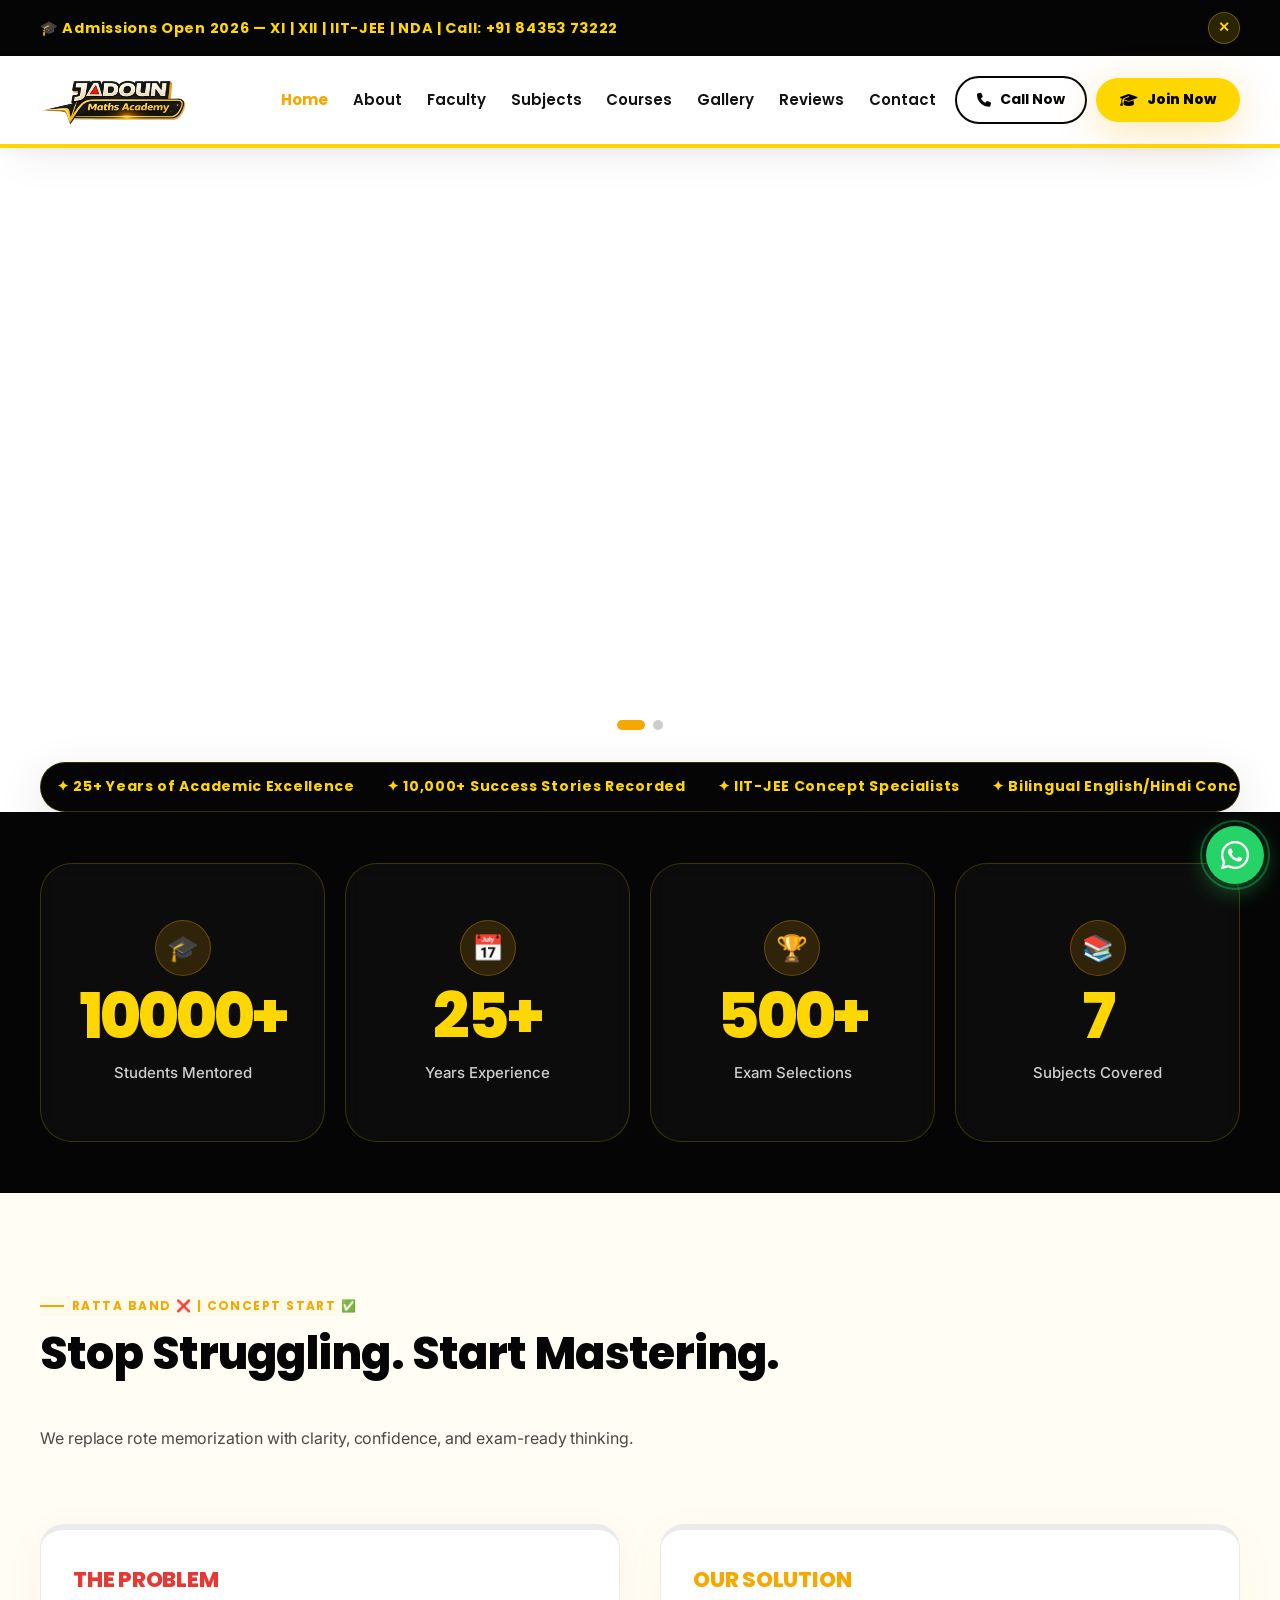
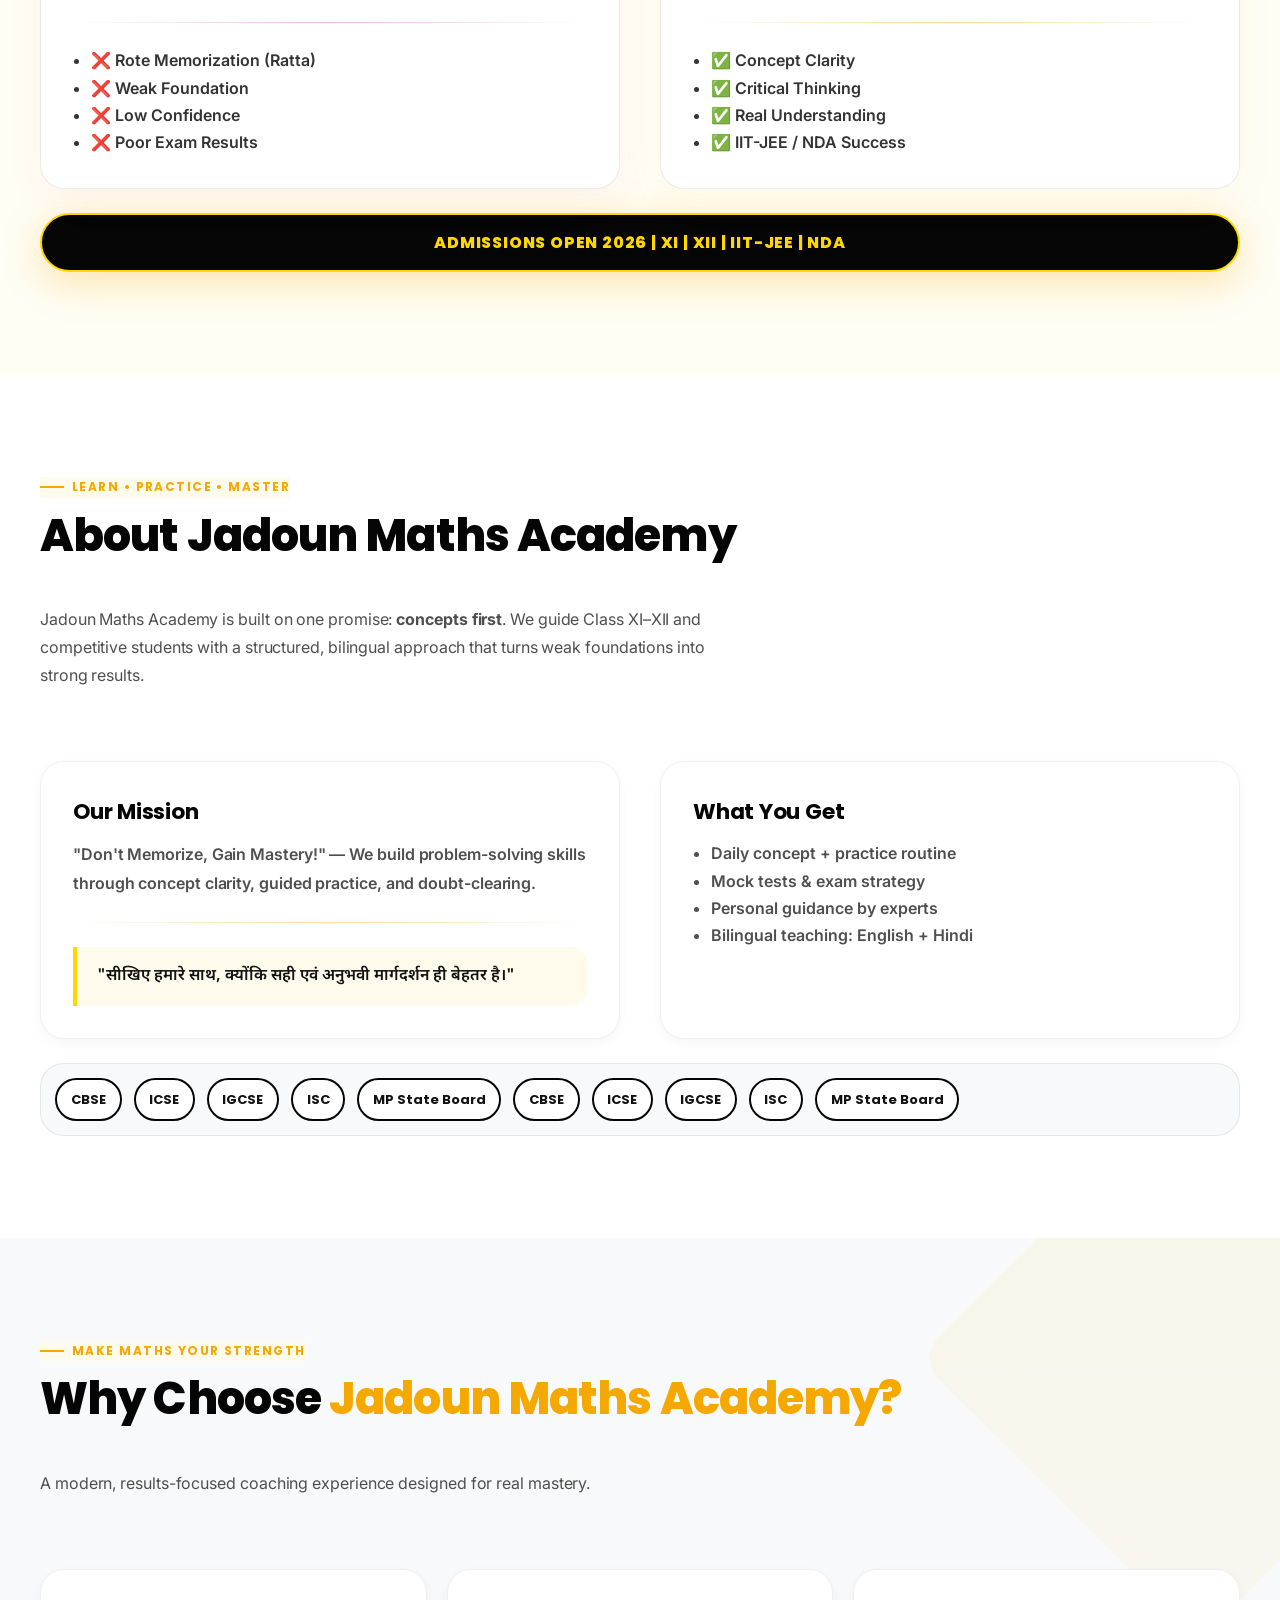
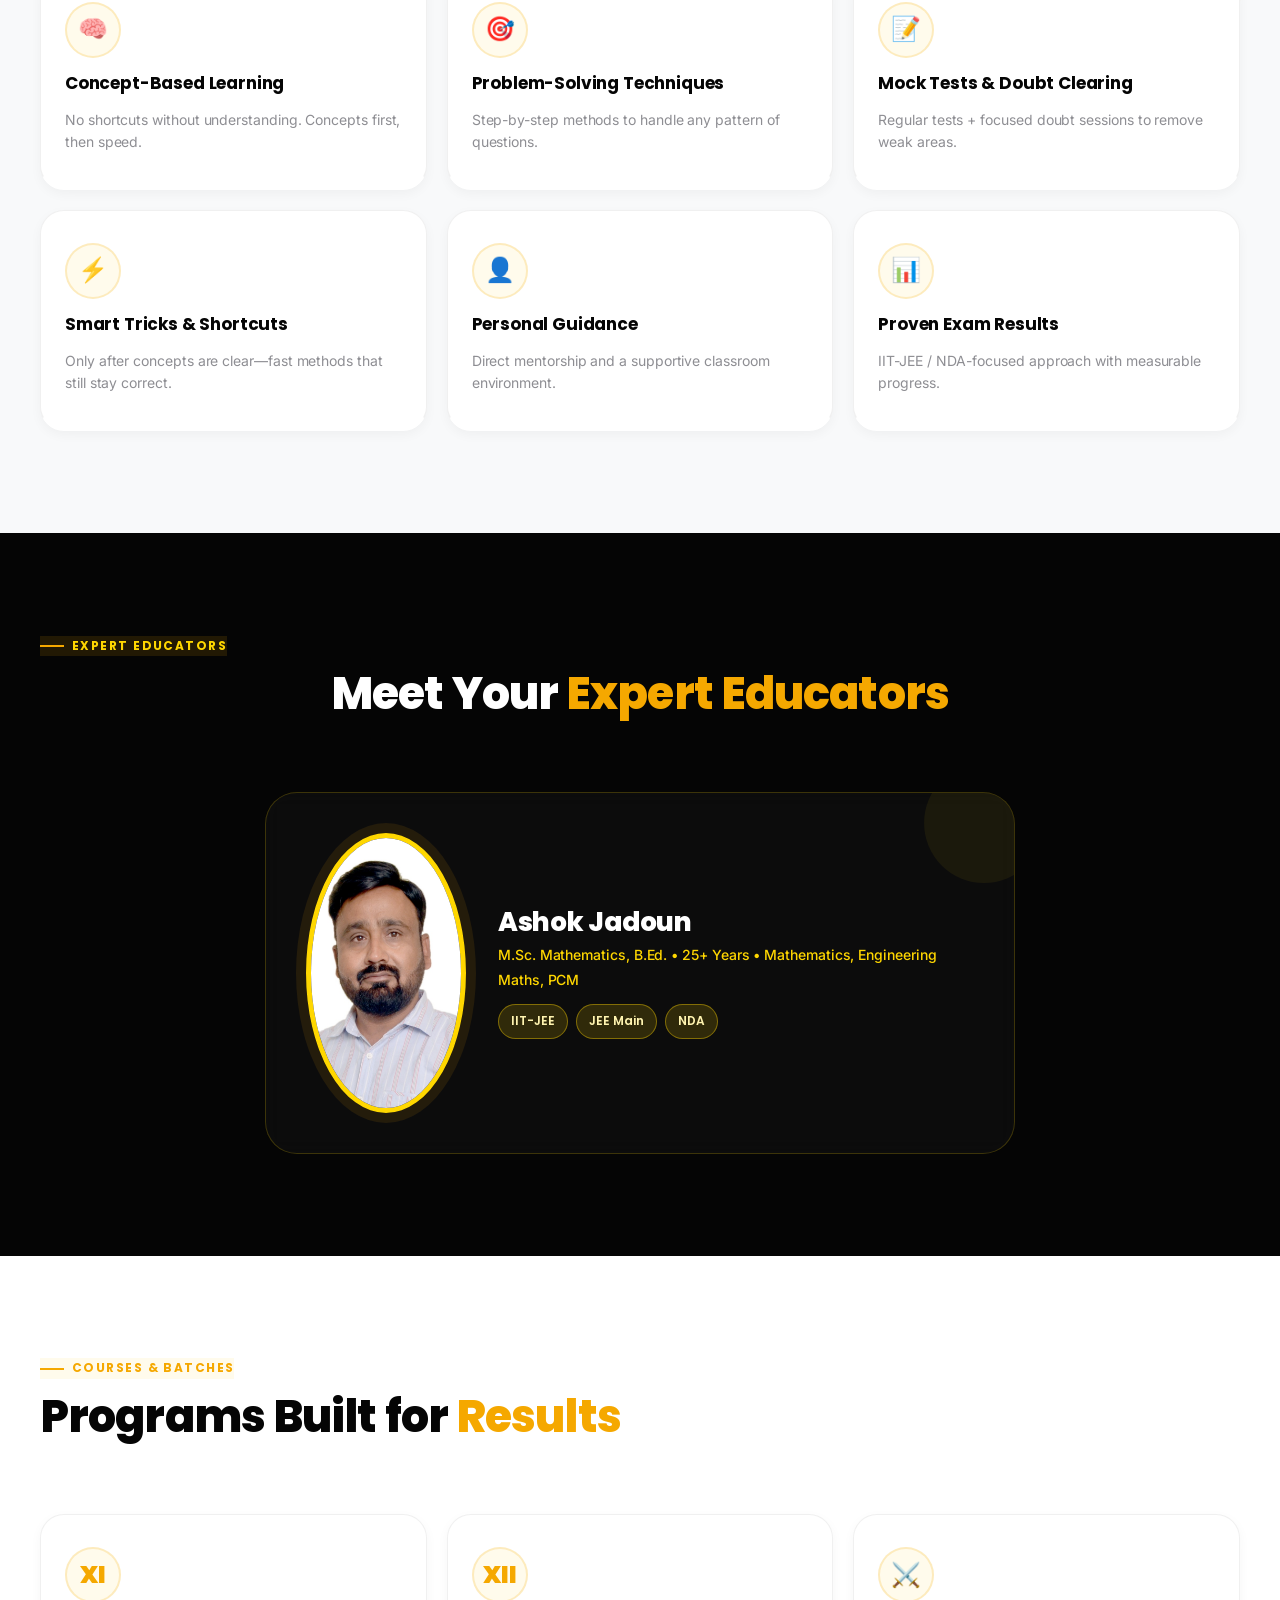
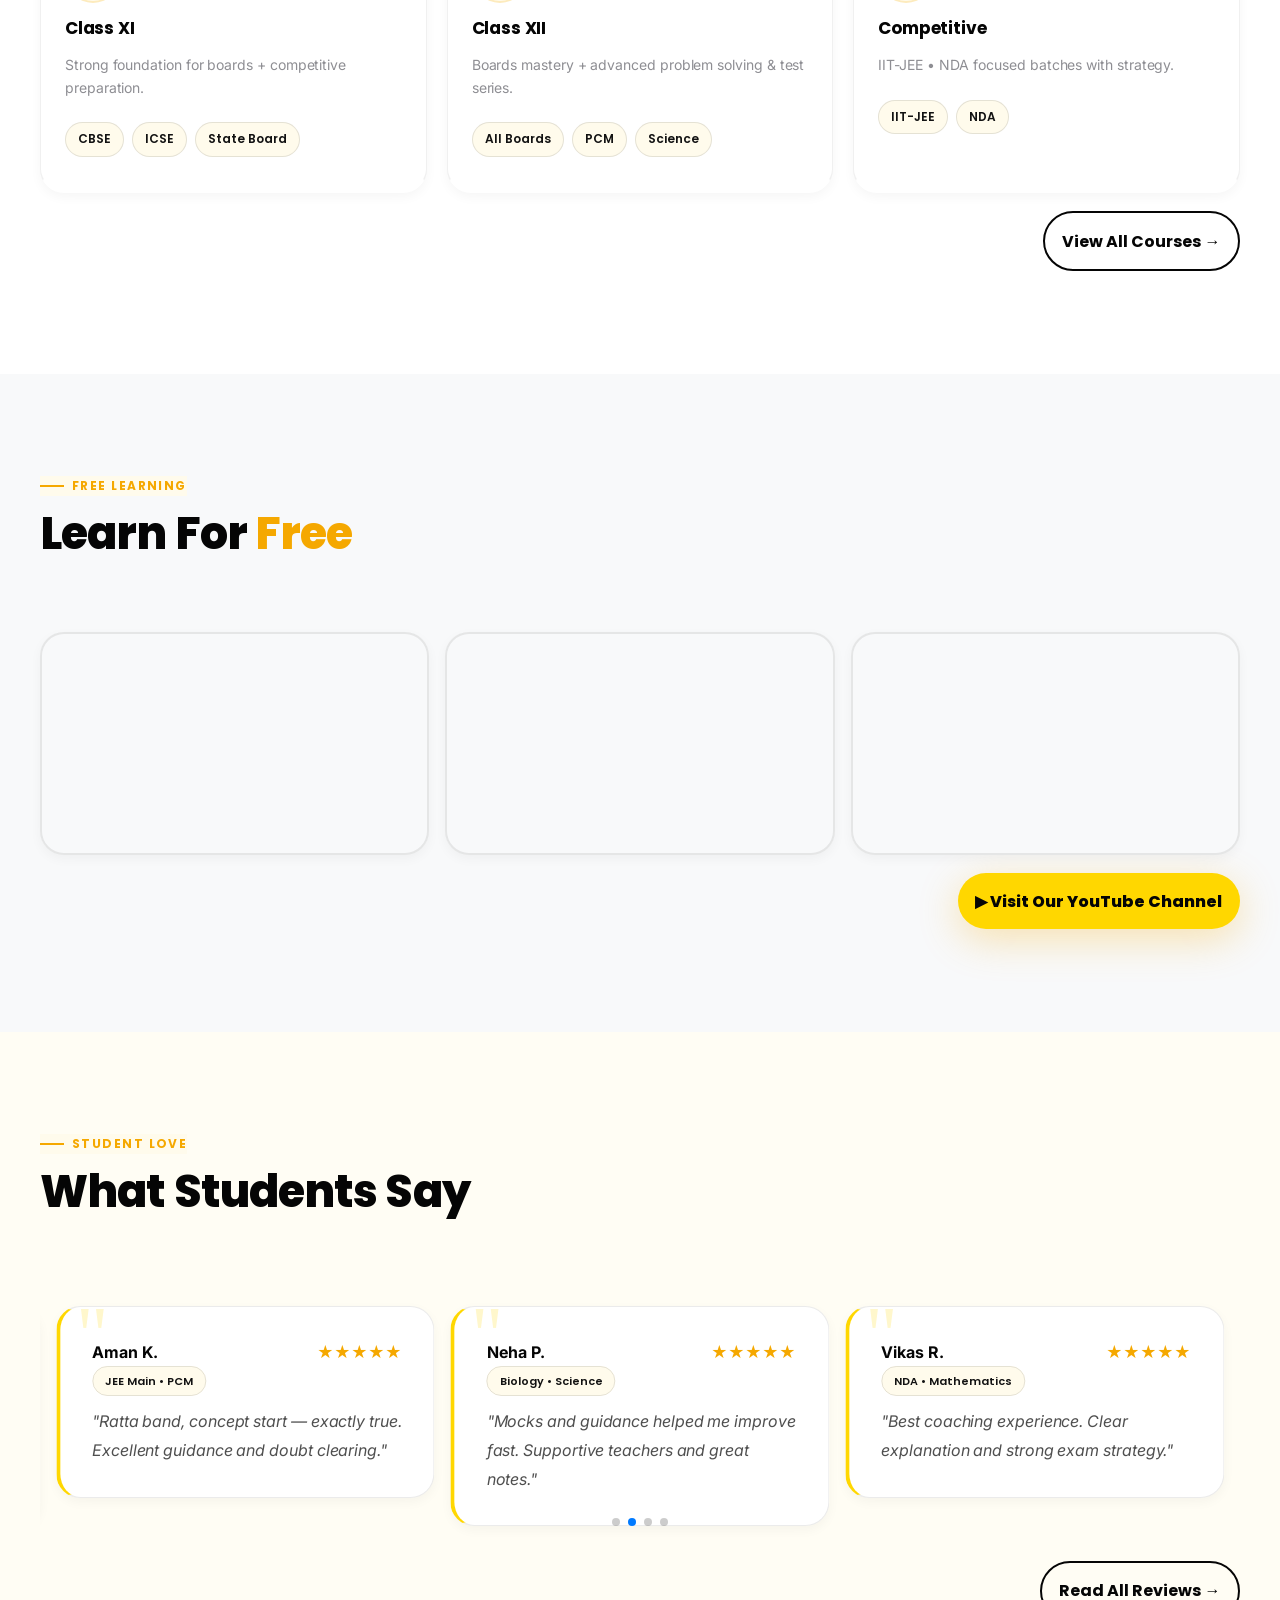
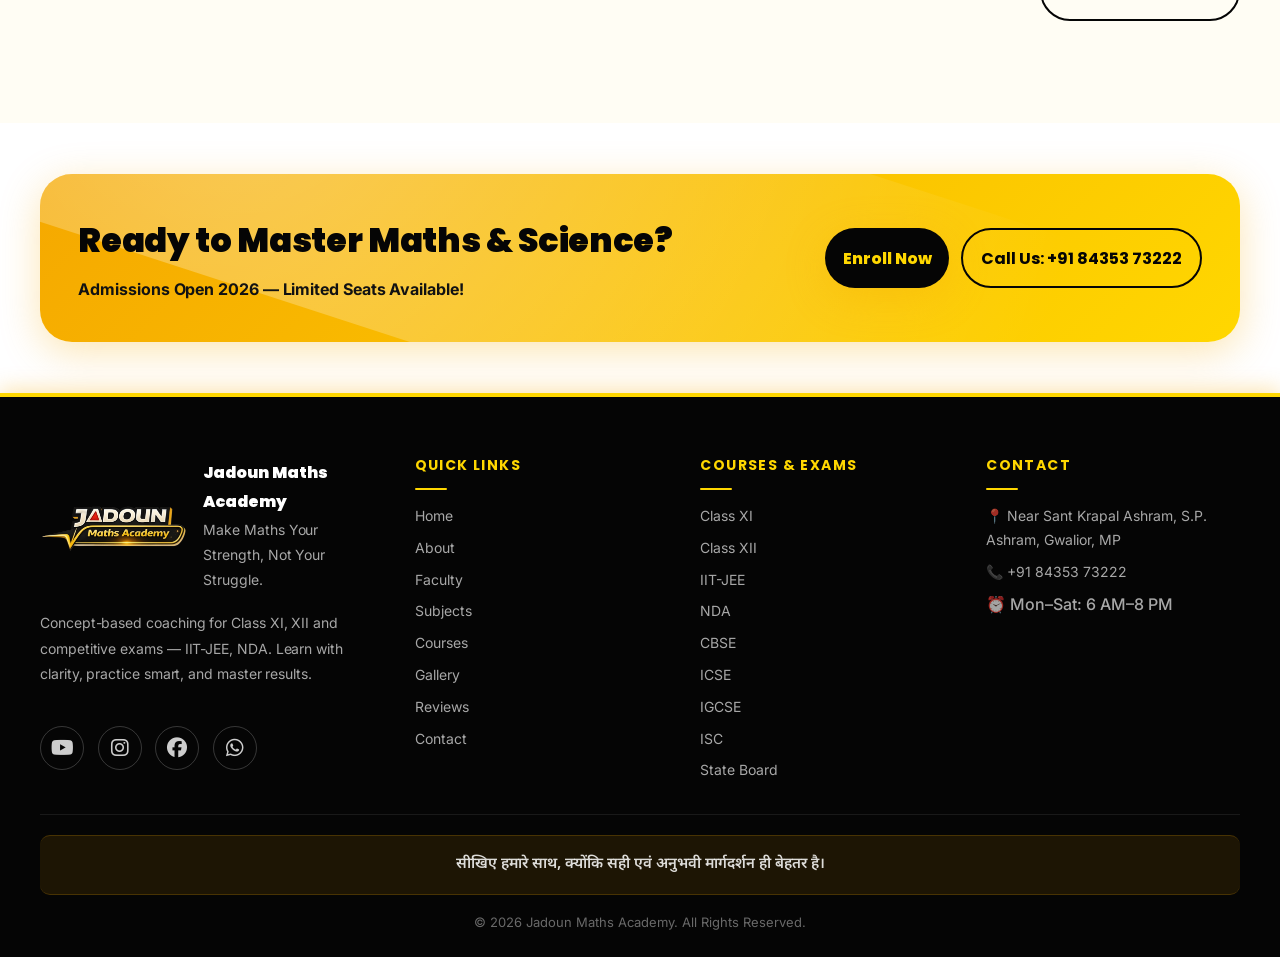
==== commit 958325c1: "Add files via upload" ====
--- a/index.html
+++ b/index.html
@@ -5,9 +5,9 @@
   <meta charset="UTF-8" />
   <meta name="viewport" content="width=device-width, initial-scale=1.0" />
   <meta name="description"
-    content="Jadoun Maths Academy — Best Maths, Physics, Chemistry coaching in Gwalior for Class XI, XII, IIT-JEE, NEET, NDA. 25+ years experience. Call +91 84353 73222" />
+    content="Jadoun Maths Academy — Best Maths, Physics, Chemistry coaching in Gwalior for Class XI, XII, IIT-JEE, NDA. 25+ years experience. Call +91 84353 73222" />
   <meta name="keywords"
-    content="maths coaching Gwalior, IIT JEE coaching Gwalior, NEET coaching Gwalior, NDA coaching Gwalior, physics tuition Gwalior, class 11 12 tuition, Jadoun Maths Academy, Ashok Jadoun, CBSE coaching Gwalior" />
+    content="maths coaching Gwalior, IIT JEE coaching Gwalior, NDA coaching Gwalior, physics tuition Gwalior, class 11 12 tuition, Jadoun Maths Academy, Ashok Jadoun, CBSE coaching Gwalior" />
   <meta property="og:title" content="Jadoun Maths Academy — Gwalior" />
   <meta property="og:description" content="Don't Memorize, Gain Mastery!" />
   <meta property="og:image" content="images/logo.png" />
@@ -44,7 +44,7 @@
     <div class="announce" data-announce>
       <div class="container announce__inner">
         <div class="announce__text">
-          🎓 Admissions Open 2026 — XI | XII | IIT-JEE | NEET | NDA | Call: +91 84353 73222
+          🎓 Admissions Open 2026 — XI | XII | IIT-JEE | NDA | Call: +91 84353 73222
         </div>
         <button class="announce__btn" type="button" aria-label="Close announcement" data-announce-close>✕</button>
       </div>
@@ -107,50 +107,40 @@
   </div>
 
   <main id="main">
-    <section class="hero">
-      <div class="hero__shape hero__shape--1"></div>
-      <div class="hero__shape hero__shape--2"></div>
-      <canvas class="hero__canvas" id="heroCanvas" aria-hidden="true"></canvas>
-
-      <div class="container hero__inner">
-        <div class="hero__content">
-          <span class="badge">⭐ Admissions Open 2026</span>
-          <h1 class="hero__title">
-            Make Maths Your <span class="text-gradient">Strength,</span>
-            <span>Not Your Struggle.</span>
-          </h1>
-          <p class="hero__subtitle">
-            Experience concept-based coaching for Class XI • XII • IIT-JEE • NEET • NDA.
-            We turn confusion into clarity.
-          </p>
-          <p class="hero__hindi">"सीखिए हमारे साथ, क्योंकि सही एवं अनुभवी मार्गदर्शन ही बेहतर है।"</p>
-
-          <div class="hero__actions">
-            <a class="btn btn--gold" href="admissions.html">
-              <i class="fa-solid fa-graduation-cap"></i> Enroll Now
-            </a>
-            <a class="btn btn--outline" href="https://www.youtube.com/@jadounmathsacademy" target="_blank"
-              rel="noreferrer">
-              <i class="fa-solid fa-play"></i> Free Classes
-            </a>
-          </div>
-
-          <div class="ticker" aria-label="Jadoun Academy Highlights">
-            <div class="ticker__track">
-              <span class="ticker__item">✦ 25+ Years of Academic Excellence</span>
-              <span class="ticker__item">✦ 10,000+ Success Stories Recorded</span>
-              <span class="ticker__item">✦ IIT-JEE & NEET Concept Specialists</span>
-              <span class="ticker__item">✦ Bilingual English/Hindi Concept Mastery</span>
-              <span class="ticker__item">✦ 4 Specialized Scientific Batch Types</span>
-            </div>
-          </div>
-        </div>
-
-        <div class="hero__right" aria-hidden="true">
-          <div class="hero-image-scaler">
-            <div class="hero-image-wrap">
-              <img src="images/img1.png" alt="Student at Jadoun Maths Academy" class="hero-image">
-            </div>
+    <section class="hero-slider">
+      <div class="swiper hero-swiper">
+        <div class="swiper-wrapper">
+          <!-- Slide 1: Main Banner -->
+          <div class="swiper-slide banner-slide">
+            <div class="banner-container">
+              <img src="images/banner_3_1_ratio_1.png"
+                alt="Jadoun Maths Academy — Build Strong Concepts, Achieve Big Results" class="hero-banner-img"
+                fetchpriority="high">
+            </div>
+            <!-- SEO Heading (Hidden but present for crawlers) -->
+            <h1 class="sr-only">Jadoun Maths Academy — Best Maths, Physics, & Chemistry Coaching in Gwalior</h1>
+          </div>
+          <!-- Slide 2: Promotional Banner 2 -->
+          <div class="swiper-slide banner-slide">
+            <div class="banner-container">
+              <img src="images/banner2.jpeg" alt="Jadoun Maths Academy — Excellence in Mathematics Starts Here!"
+                class="hero-banner-img" loading="lazy">
+            </div>
+          </div>
+        </div>
+        <div class="swiper-pagination hero-pagination"></div>
+        <div class="swiper-button-prev hero-nav-btn"></div>
+        <div class="swiper-button-next hero-nav-btn"></div>
+      </div>
+
+      <div class="container" style="margin-top: 1rem; position: relative; z-index: 30;">
+        <div class="ticker" aria-label="Jadoun Academy Highlights">
+          <div class="ticker__track">
+            <span class="ticker__item">✦ 25+ Years of Academic Excellence</span>
+            <span class="ticker__item">✦ 10,000+ Success Stories Recorded</span>
+            <span class="ticker__item">✦ IIT-JEE Concept Specialists</span>
+            <span class="ticker__item">✦ Bilingual English/Hindi Concept Mastery</span>
+            <span class="ticker__item">✦ 4 Specialized Scientific Batch Types</span>
           </div>
         </div>
       </div>
@@ -223,12 +213,12 @@
               <li>✅ Concept Clarity</li>
               <li>✅ Critical Thinking</li>
               <li>✅ Real Understanding</li>
-              <li>✅ IIT-JEE / NEET / NDA Success</li>
+              <li>✅ IIT-JEE / NDA Success</li>
             </ul>
           </div>
         </div>
 
-        <div class="pulsing-banner">ADMISSIONS OPEN 2026 | XI | XII | IIT-JEE | NEET | NDA</div>
+        <div class="pulsing-banner">ADMISSIONS OPEN 2026 | XI | XII | IIT-JEE | NDA</div>
       </div>
     </section>
 
@@ -336,7 +326,7 @@
           <div class="card icon-card reveal scale-in" data-animate="fadeInUp">
             <div class="icon-card__icon">📊</div>
             <h3 class="icon-card__title">Proven Exam Results</h3>
-            <p class="icon-card__desc">IIT-JEE / NEET / NDA-focused approach with measurable progress.</p>
+            <p class="icon-card__desc">IIT-JEE / NDA-focused approach with measurable progress.</p>
           </div>
         </div>
       </div>
@@ -368,25 +358,11 @@
             </div>
           </div>
 
-          <div class="card faculty-card-mini" data-animate="fadeInUp">
-            <div class="faculty-card__img">
-              <img src="images/faculty/pradeep-jadoun.jpg" alt="Pradeep Jadoun" loading="lazy" />
-            </div>
-            <div>
-              <h3 class="faculty-card__name">Pradeep Jadoun</h3>
-              <p class="faculty-card__meta">M.Sc. Physics, D.Ed. • 20+ Years • Physics, Science, PCM</p>
-              <div class="chips">
-                <span class="chip">IIT-JEE</span>
-                <span class="chip">NEET</span>
-                <span class="chip">NDA</span>
-              </div>
-            </div>
-          </div>
-        </div>
-
-        <div style="margin-top: 1.15rem; display: flex; justify-content: flex-end">
+        </div>
+
+        <!-- <div style="margin-top: 1.15rem; display: flex; justify-content: flex-end">
           <a class="btn btn--outline" href="faculty.html">View Full Faculty →</a>
-        </div>
+        </div> -->
       </div>
     </section>
 
@@ -418,9 +394,9 @@
           <div class="card icon-card card--gold reveal scale-in" data-animate="fadeInUp">
             <div class="icon-card__icon">⚔️</div>
             <h3 class="icon-card__title">Competitive</h3>
-            <p class="icon-card__desc">IIT-JEE • NEET • NDA focused batches with strategy.</p>
+            <p class="icon-card__desc">IIT-JEE • NDA focused batches with strategy.</p>
             <div class="chips">
-              <span class="chip">IIT-JEE</span><span class="chip">NEET</span><span class="chip">NDA</span>
+              <span class="chip">IIT-JEE</span><span class="chip">NDA</span>
             </div>
           </div>
         </div>
@@ -511,7 +487,7 @@
                   <strong style="color: var(--black)">Neha P.</strong>
                   <span style="color: var(--yellow-deep)">★★★★★</span>
                 </div>
-                <span class="chip" style="margin-top: 0.4rem; font-size: 11px">NEET • Science</span>
+                <span class="chip" style="margin-top: 0.4rem; font-size: 11px">Biology • Science</span>
                 <p style="margin: 0.85rem 0 0; color: var(--text-body); font-style: italic">
                   "Mocks and guidance helped me improve fast. Supportive teachers and great notes."
                 </p>
@@ -573,7 +549,7 @@
             </div>
           </div>
           <p class="footer__text">
-            Concept-based coaching for Class XI, XII and competitive exams — IIT-JEE, NEET, NDA. Learn with clarity,
+            Concept-based coaching for Class XI, XII and competitive exams — IIT-JEE, NDA. Learn with clarity,
             practice
             smart, and master results.
           </p>
@@ -615,7 +591,6 @@
             <a href="courses.html">Class XI</a>
             <a href="courses.html">Class XII</a>
             <a href="courses.html">IIT-JEE</a>
-            <a href="courses.html">NEET</a>
             <a href="courses.html">NDA</a>
             <a href="subjects.html">CBSE</a>
             <a href="subjects.html">ICSE</a>
--- a/css/hero.css
+++ b/css/hero.css
@@ -1,235 +1,111 @@
-.hero {
+.hero-slider {
   position: relative;
-  min-height: 100vh;
-  display: flex;
-  flex-direction: column;
-  justify-content: center;
+  background: var(--white);
+  padding-top: 105px; /* Reduced to pull the banner closer to the navbar */
   overflow: hidden;
-  background: var(--white);
-  padding-top: 80px;
 }
 
-/* Premium Mesh Background */
-.hero::before {
-  content: '';
-  position: absolute;
-  inset: 0;
-  background:
-    radial-gradient(circle at 10% 20%, rgba(255, 215, 0, 0.08) 0%, transparent 40%),
-    radial-gradient(circle at 90% 80%, rgba(245, 168, 0, 0.06) 0%, transparent 40%),
-    radial-gradient(circle at 50% 50%, rgba(255, 255, 255, 1) 0%, rgba(255, 255, 255, 0.8) 100%);
-  z-index: 0;
+.hero-swiper {
+  width: 100%;
+  height: auto;
+  position: relative;
 }
 
-/* Floating decorative elements */
-.hero__shape {
-  position: absolute;
-  z-index: 1;
-  pointer-events: none;
-  border-radius: var(--radius-lg);
-  background: linear-gradient(135deg, rgba(255, 215, 0, 0.1), rgba(245, 168, 0, 0.05));
-  backdrop-filter: blur(4px);
-  border: 1px solid rgba(255, 215, 0, 0.1);
+.banner-slide {
+  width: 100%;
 }
 
-.hero__shape--1 {
-  width: 300px;
-  height: 300px;
-  top: -100px;
-  right: -50px;
-  transform: rotate(15deg);
-  animation: floating 8s ease-in-out infinite;
+.banner-container {
+  width: 100%;
+  max-width: 1600px;
+  margin: 0 auto;
+  padding: 0 1rem 1rem; /* Removed top padding */
+  background: var(--white);
 }
 
-.hero__shape--2 {
-  width: 200px;
-  height: 200px;
-  bottom: 5%;
-  left: -50px;
-  transform: rotate(-10deg);
-  animation: floating 6s ease-in-out infinite reverse;
+.hero-banner-img {
+  width: 100%;
+  height: auto;
+  display: block;
+  border-radius: var(--radius-md);
+  box-shadow: var(--shadow-lg);
+  object-fit: contain; /* Ensure entire graphic is visible without cropping */
+  transition: var(--transition-slow);
 }
 
-@keyframes floating {
+/* Premium Navigation Arrows */
+.hero-nav-btn {
+  color: var(--yellow-deep) !important;
+  transform: scale(0.65);
+  background: rgba(255, 255, 255, 0.86);
+  backdrop-filter: blur(8px);
+  width: 60px !important;
+  height: 60px !important;
+  border-radius: 50%;
+  border: 1px solid rgba(0, 0, 0, 0.05);
+  transition: var(--transition);
+  opacity: 0;
+}
 
-  0%,
-  100% {
-    transform: translate(0, 0) rotate(15deg);
+.hero-slider:hover .hero-nav-btn {
+  opacity: 1;
+  transform: scale(0.85);
+}
+
+.hero-nav-btn:hover {
+  background: var(--yellow);
+  color: var(--black) !important;
+  transform: scale(0.95) !important;
+}
+
+.hero-nav-btn::after {
+  font-size: 24px !important;
+  font-weight: 900;
+}
+
+/* Pagination Dots */
+.hero-pagination .swiper-pagination-bullet {
+  background: var(--black) !important;
+  opacity: 0.2;
+  width: 10px;
+  height: 10px;
+  transition: var(--transition);
+}
+
+.hero-pagination .swiper-pagination-bullet-active {
+  background: var(--yellow-deep) !important;
+  opacity: 1;
+  width: 28px;
+  border-radius: 5px;
+}
+
+@media (max-width: 1024px) {
+  .hero-slider {
+    padding-top: 70px;
   }
-
-  50% {
-    transform: translate(-20px, 30px) rotate(20deg);
+  .banner-container {
+    padding: 0.5rem;
+  }
+  .hero-banner-img {
+    aspect-ratio: auto; /* Allow image to find its height */
+    border-radius: var(--radius-sm);
   }
 }
 
-.hero::after {
-  content: '';
-  position: absolute;
-  bottom: -40px;
-  left: -60px;
-  width: 300px;
-  height: 300px;
-  background-image: radial-gradient(circle, rgba(245, 168, 0, 0.15) 1.5px, transparent 1.5px);
-  background-size: 20px 20px;
-  z-index: 0;
-  pointer-events: none;
-}
-
-.hero__canvas {
-  position: absolute;
-  inset: 0;
-  width: 100%;
-  height: 100%;
-  z-index: 0;
-  opacity: 0.4;
-}
-
-.hero {
-  position: relative;
-  min-height: 90vh; /* Reduced from 100vh to be safer */
-  display: flex;
-  align-items: center;
-  overflow: hidden;
-  background: var(--white);
-  padding-top: 140px;
-  padding-bottom: 60px;
-}
-
-.hero__inner {
-  position: relative;
-  z-index: 5;
-  display: grid;
-  grid-template-columns: 1fr 1.2fr;
-  gap: 2rem;
-  align-items: center;
-  width: min(1400px, calc(100% - 3rem));
-  margin-inline: auto;
-}
-
-.hero__content {
-  max-width: 680px;
-}
-
-.hero__title {
-  font-size: clamp(2.8rem, 7vw, 4.8rem);
-  line-height: 1.05;
-  letter-spacing: -0.04em;
-  font-weight: 800;
-  color: var(--black);
-}
-
-.hero__title span {
-  display: block;
-}
-
-.hero__subtitle {
-  margin-top: 1.5rem;
-  font-size: clamp(1rem, 1.5vw, 1.25rem);
-  line-height: 1.6;
-  color: var(--text-body);
-  max-width: 500px;
-}
-
-.hero__hindi {
-  margin-top: 1.25rem;
-  font-size: 1.15rem;
-  color: var(--yellow-deep);
-  font-weight: 600;
-  font-style: italic;
-  font-family: var(--font-hindi);
-}
-
-.hero__actions {
-  margin-top: 2.5rem;
-  display: flex;
-  gap: 1.25rem;
-  align-items: center;
-}
-
-.hero-image-scaler {
-  width: 100%;
-  position: relative;
-  z-index: 10;
-}
-
-.hero-image-wrap {
-  width: 100%;
-  position: relative;
-  animation: float 6s ease-in-out infinite;
-  display: flex;
-  justify-content: center;
-}
-
-.hero-image-wrap {
-  width: 100%;
-  position: relative;
-  animation: float 6s ease-in-out infinite;
-  display: flex;
-  justify-content: center;
-}
-
-.hero-image {
-  width: 100%;
-  height: auto;
-  border-radius: var(--radius-xl);
-  object-fit: cover;
-}
-
-.hero-lottie-wrap {
-  position: relative;
-  z-index: 5;
-  filter: drop-shadow(0 20px 50px rgba(0, 0, 0, 0.1));
-  animation: heroFloat 5s ease-in-out infinite;
-}
-
-.math-orb__ring {
-  position: absolute;
-  inset: 14%;
-  border-radius: 50%;
-  border: 2px solid rgba(245, 168, 0, 0.35);
-  transform: rotateX(70deg);
-  animation: spin 10s linear infinite;
-}
-
-.math-orb__ring:nth-child(2) {
-  inset: 22%;
-  border-color: rgba(255, 215, 0, 0.25);
-  transform: rotateY(70deg);
-  animation-duration: 14s;
-}
-
-.math-orb__ring:nth-child(3) {
-  inset: 30%;
-  border-color: rgba(245, 168, 0, 0.2);
-  transform: rotateX(30deg) rotateY(40deg);
-  animation-duration: 18s;
-}
-
-.math-orb__symbols {
-  position: absolute;
-  inset: 0;
-  display: grid;
-  place-items: center;
-  font-family: var(--font-heading);
-  font-weight: 900;
-  font-size: 3.2rem;
-  color: var(--yellow-deep);
-  text-shadow: 0 0 16px rgba(245, 168, 0, 0.35);
-}
-
-@keyframes spin {
-  from {
-    transform: rotateX(70deg) rotateZ(0deg);
+@media (max-width: 768px) {
+  .hero-nav-btn {
+    display: none !important;
   }
-
-  to {
-    transform: rotateX(70deg) rotateZ(360deg);
+  .hero-banner-img {
+    border-radius: 0;
+  }
+  .banner-container {
+    padding: 0;
   }
 }
 
 /* ═══ Ticker ═══ */
 .ticker {
-  margin-top: 4rem; /* Safe distance from buttons */
   position: relative;
   z-index: 20;
   overflow: hidden;
@@ -245,7 +121,7 @@
   gap: 2rem;
   padding: 12px 1rem;
   width: max-content;
-  animation: ticker 22s linear infinite;
+  animation: ticker-scroll 22s linear infinite;
   font-family: var(--font-heading);
   font-weight: 700;
   font-size: 14px;
@@ -255,4 +131,13 @@
 
 .ticker__item {
   white-space: nowrap;
+}
+
+@keyframes ticker-scroll {
+  from {
+    transform: translateX(0);
+  }
+  to {
+    transform: translateX(-33.33%);
+  }
 }
--- a/css/cards.css
+++ b/css/cards.css
@@ -198,7 +198,10 @@
 
 /* ═══ Faculty Cards ═══ */
 .faculty-grid {
-  grid-template-columns: repeat(2, 1fr);
+  display: flex;
+  justify-content: center;
+  flex-wrap: wrap;
+  gap: 1.5rem;
 }
 
 .faculty-card-mini {
@@ -207,6 +210,8 @@
   gap: 2rem;
   align-items: center;
   padding: 2.5rem;
+  max-width: 750px;
+  width: 100%;
   position: relative;
   overflow: hidden;
   border: 1px solid rgba(245, 168, 0, 0.25);
@@ -274,6 +279,23 @@
   color: var(--yellow);
 }
 
+@media (max-width: 768px) {
+  .faculty-card-mini {
+    grid-template-columns: 1fr;
+    text-align: center;
+    gap: 1.5rem;
+    padding: 2rem 1.5rem;
+  }
+  
+  .faculty-card-mini .faculty-card__img {
+    margin: 0 auto;
+  }
+  
+  .faculty-card-mini .chips {
+    justify-content: center;
+  }
+}
+
 /* ═══ Chips / Tags ═══ */
 .chips {
   display: flex;
--- a/css/responsive.css
+++ b/css/responsive.css
@@ -173,7 +173,8 @@
   }
 
   .faculty-grid {
-    grid-template-columns: 1fr;
+    flex-direction: column;
+    align-items: center;
   }
 
   .faculty-card {
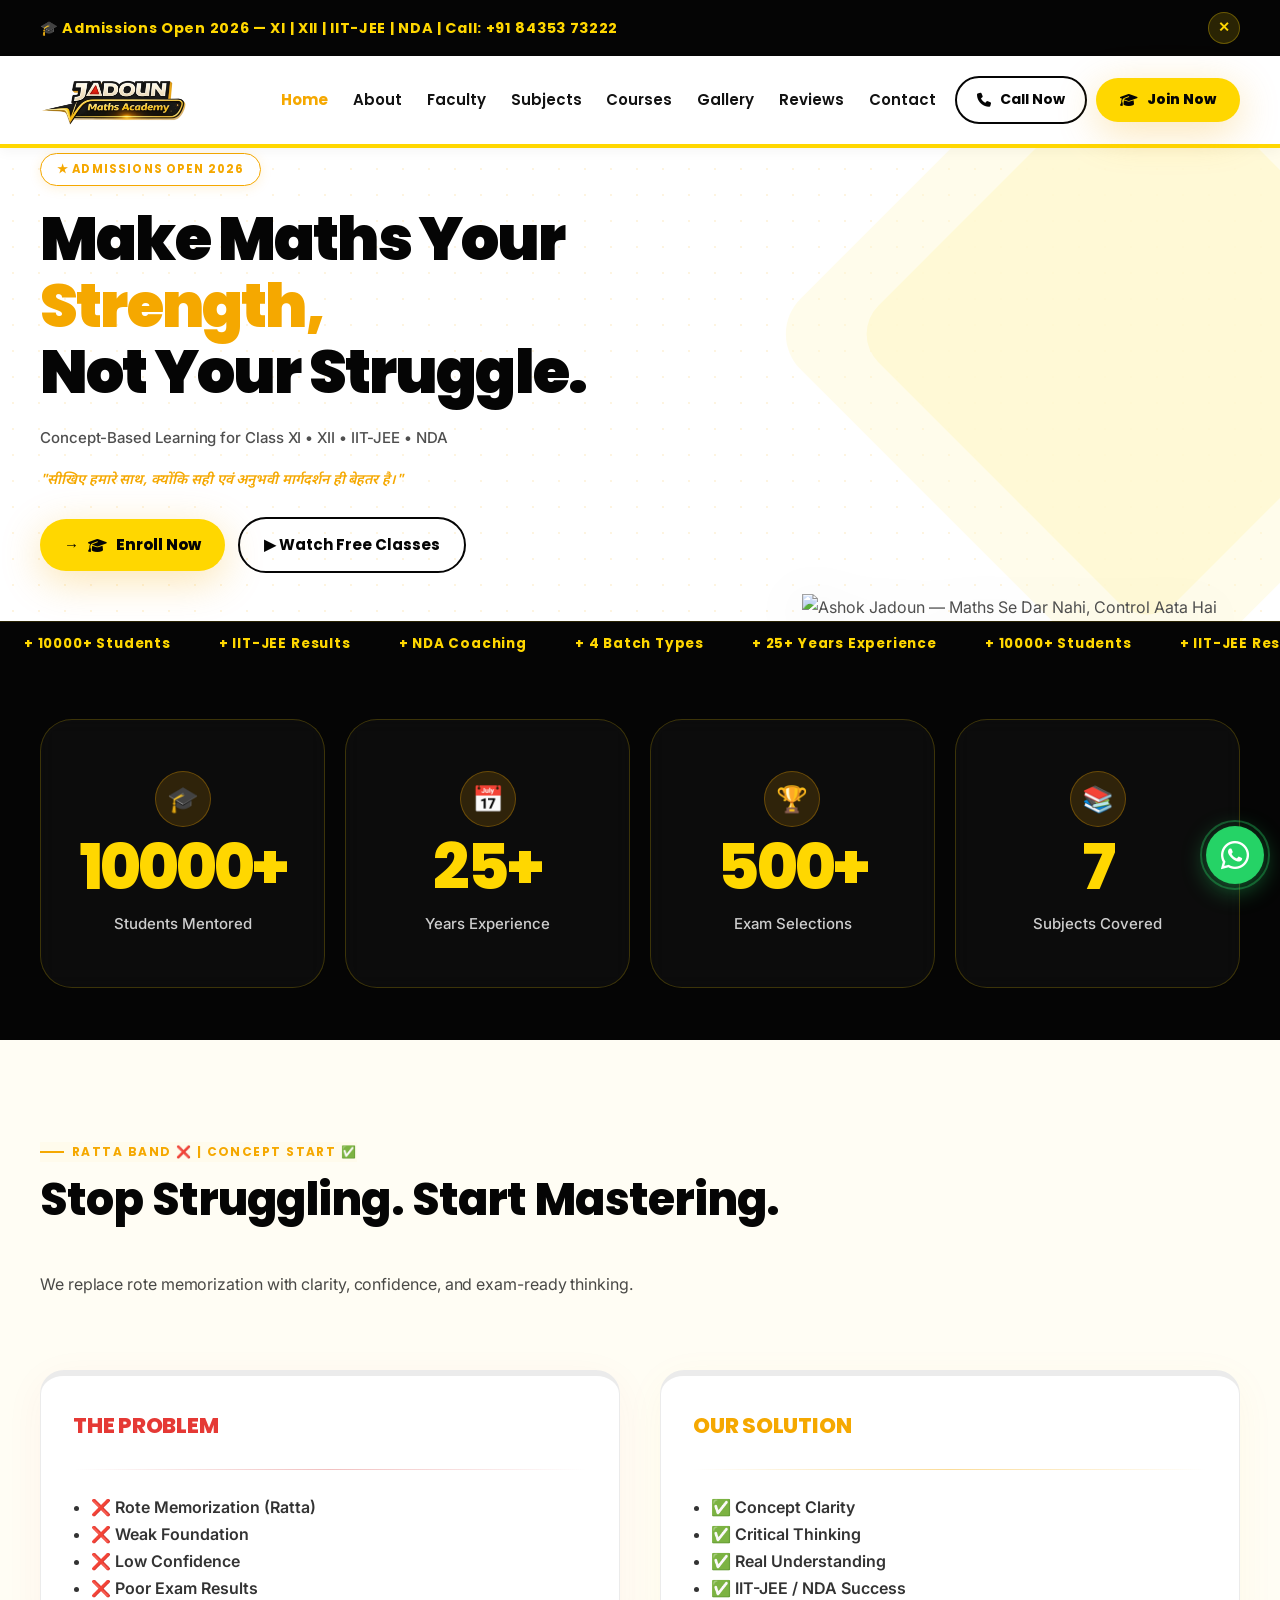
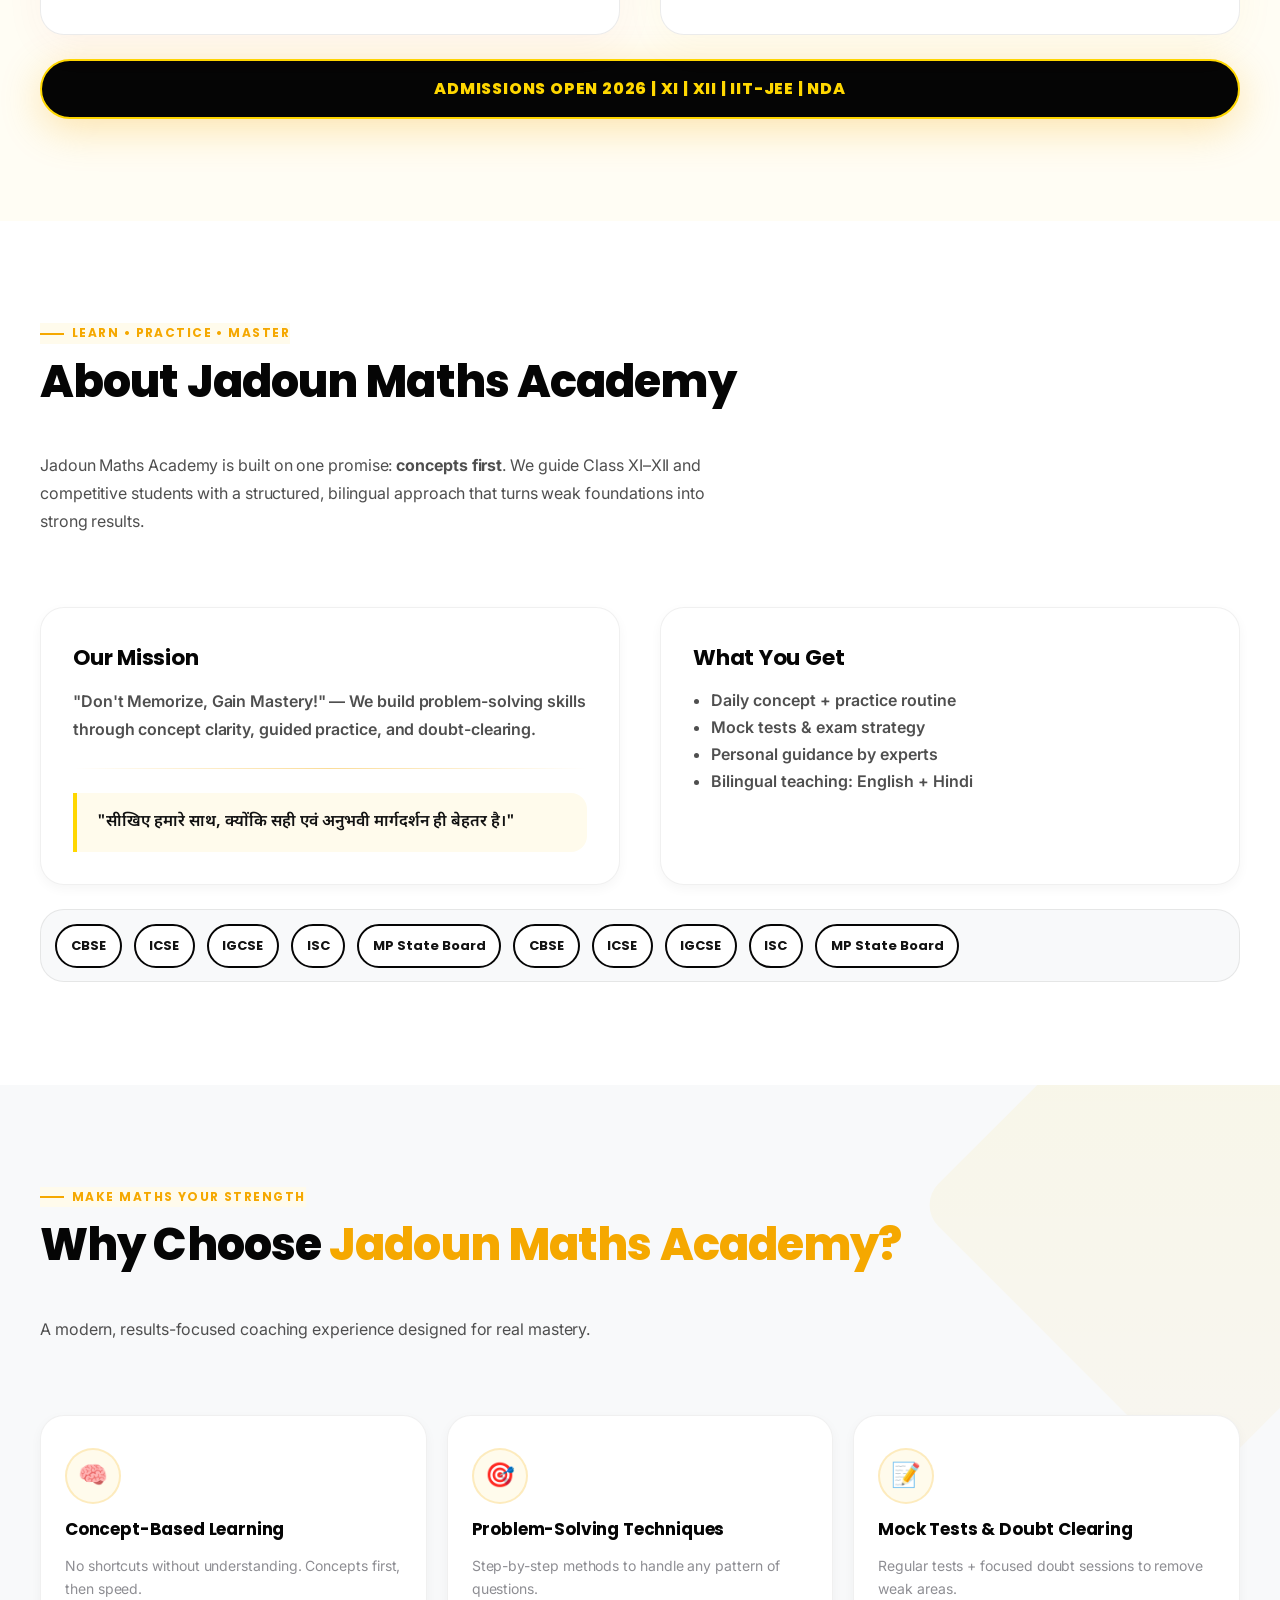
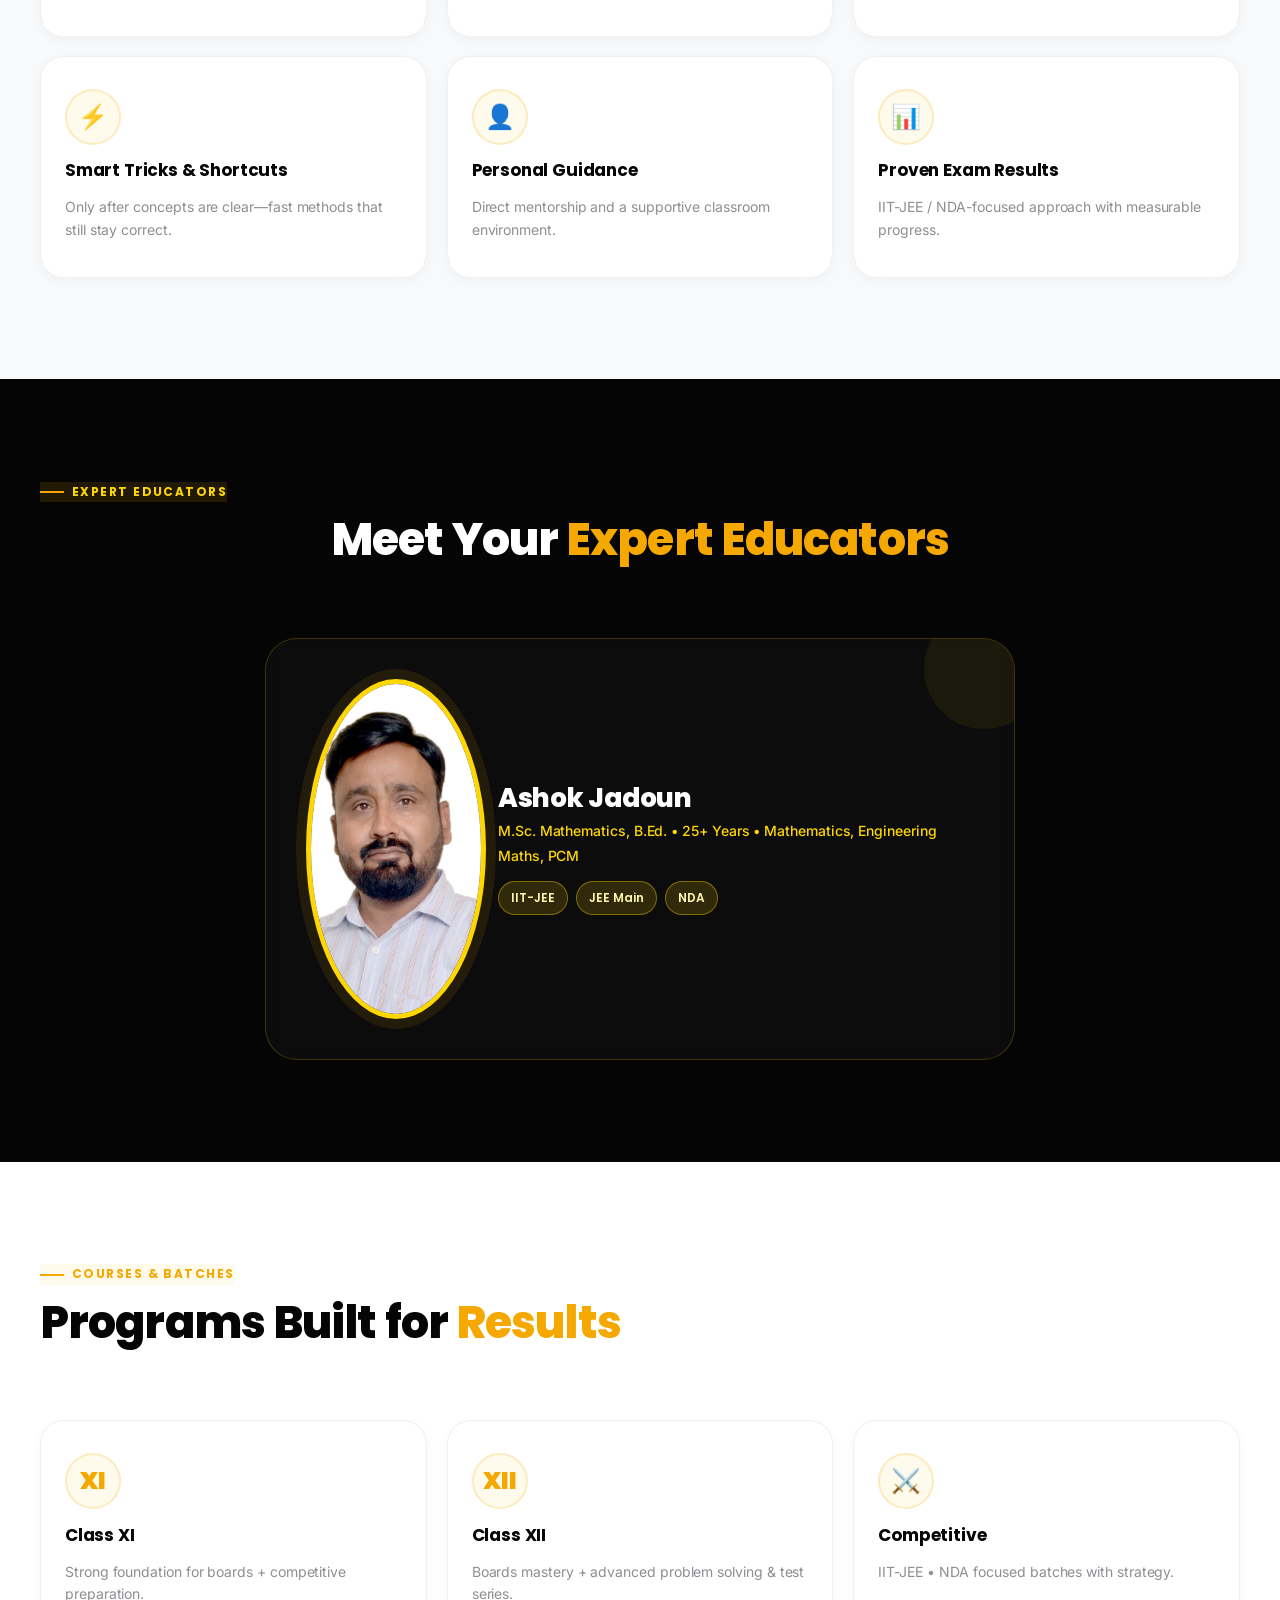
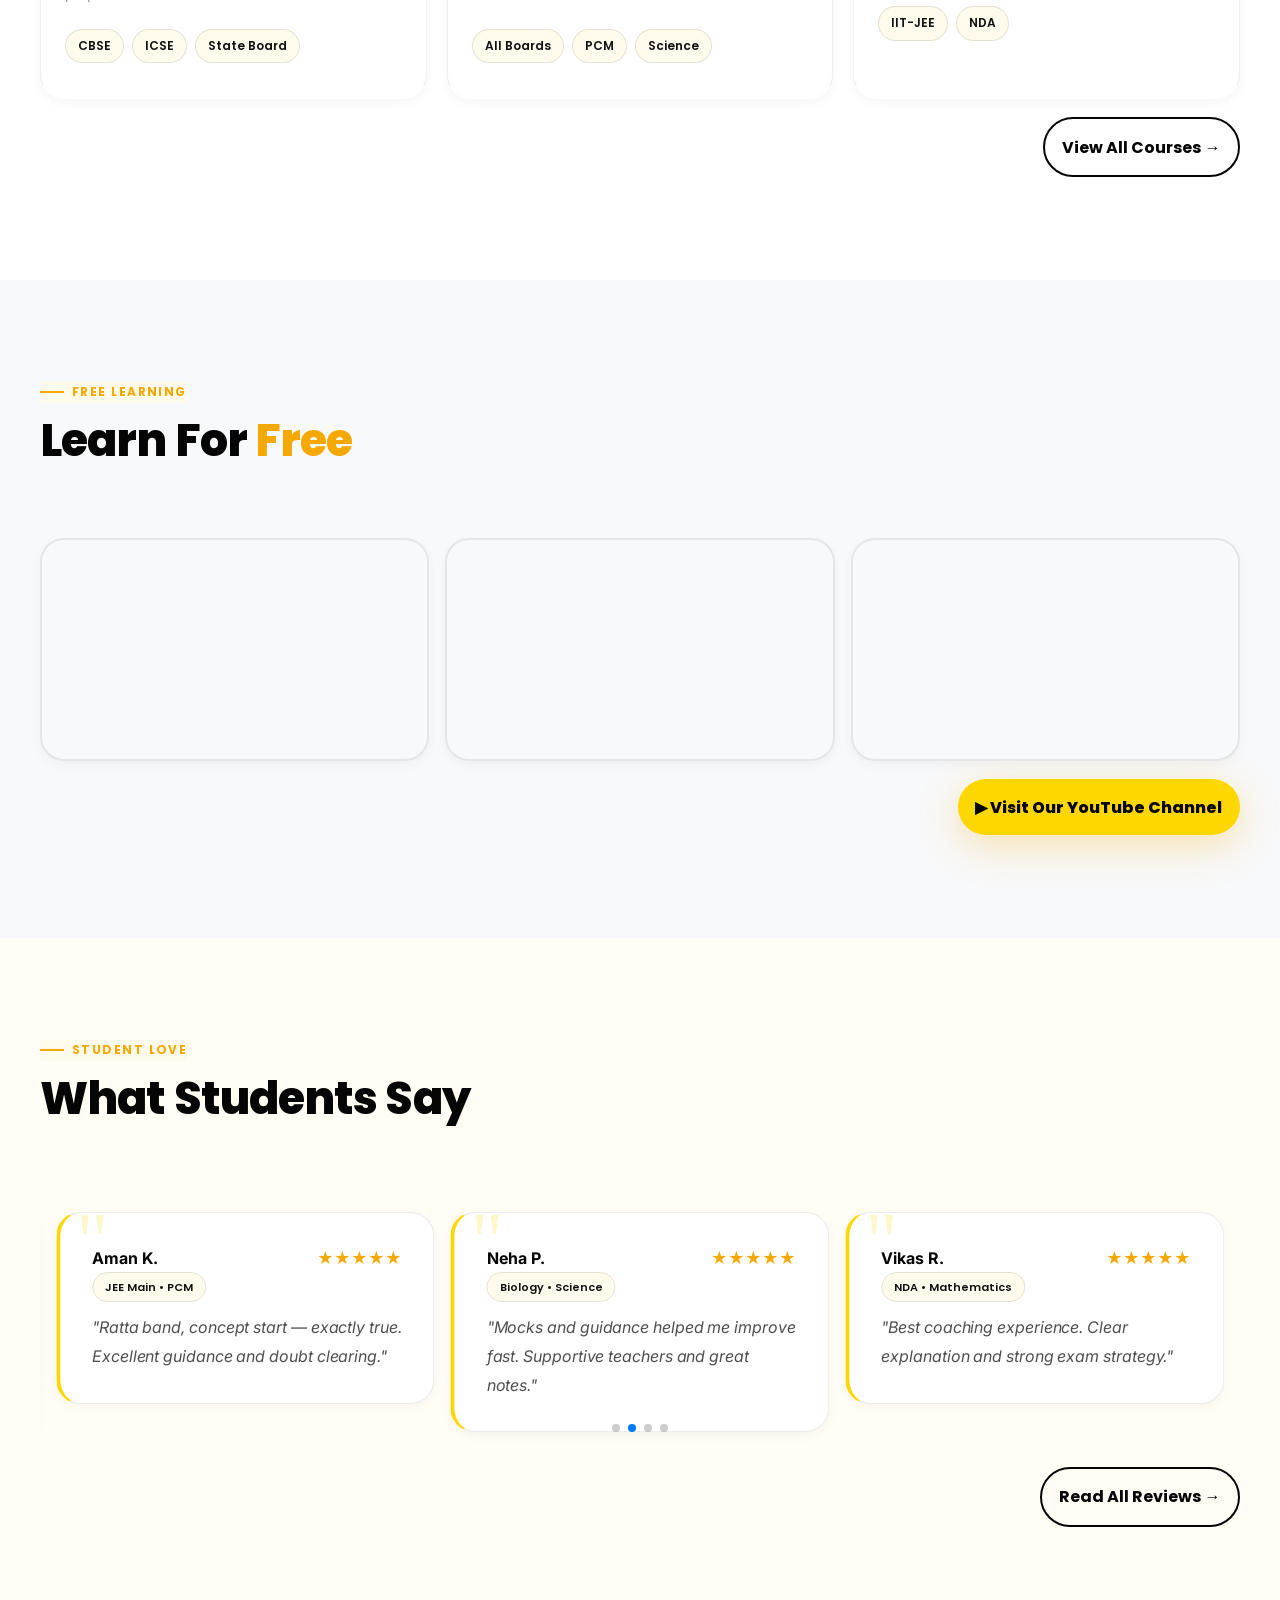
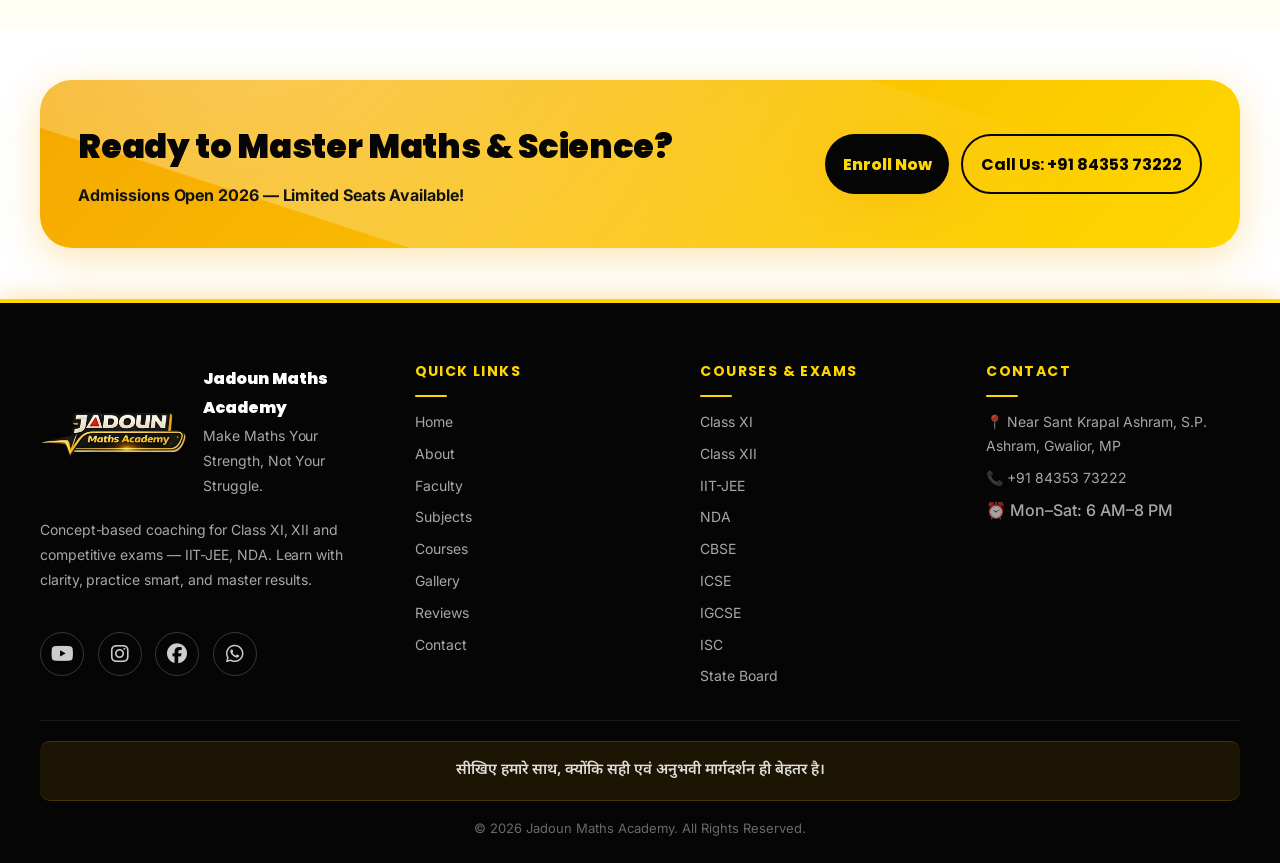
==== commit ca569e2b: "Add files via upload" ====
--- a/index.html
+++ b/index.html
@@ -107,44 +107,82 @@
   </div>
 
   <main id="main">
-    <section class="hero-slider">
-      <div class="swiper hero-swiper">
-        <div class="swiper-wrapper">
-          <!-- Slide 1: Main Banner -->
-          <div class="swiper-slide banner-slide">
-            <div class="banner-container">
-              <img src="images/banner_3_1_ratio_1.png"
-                alt="Jadoun Maths Academy — Build Strong Concepts, Achieve Big Results" class="hero-banner-img"
-                fetchpriority="high">
-            </div>
-            <!-- SEO Heading (Hidden but present for crawlers) -->
-            <h1 class="sr-only">Jadoun Maths Academy — Best Maths, Physics, & Chemistry Coaching in Gwalior</h1>
-          </div>
-          <!-- Slide 2: Promotional Banner 2 -->
-          <div class="swiper-slide banner-slide">
-            <div class="banner-container">
-              <img src="images/banner2.jpeg" alt="Jadoun Maths Academy — Excellence in Mathematics Starts Here!"
-                class="hero-banner-img" loading="lazy">
-            </div>
-          </div>
-        </div>
-        <div class="swiper-pagination hero-pagination"></div>
-        <div class="swiper-button-prev hero-nav-btn"></div>
-        <div class="swiper-button-next hero-nav-btn"></div>
-      </div>
-
-      <div class="container" style="margin-top: 1rem; position: relative; z-index: 30;">
+    <!-- ══ HERO ══════════════════════════════════════════════════════ -->
+    <section class="hero-new">
+      <!-- Decorative diamond shape (CSS only, right side) -->
+      <div class="hero-new__shape" aria-hidden="true"></div>
+
+      <div class="hero-new__inner container">
+
+        <!-- Left: Content -->
+        <div class="hero-new__content" data-animate="fadeInUp">
+
+          <!-- Admissions badge -->
+          <div class="hero-new__admit-badge">★ ADMISSIONS OPEN 2026</div>
+
+          <!-- Main Headline -->
+          <h1 class="hero-new__title">
+            Make Maths Your <span class="text-yellow">Strength,</span><br />
+            Not Your Struggle.
+          </h1>
+
+          <!-- Subtitle -->
+          <p class="hero-new__desc">
+            Concept-Based Learning for Class XI &bull; XII &bull; IIT-JEE &bull; NDA
+          </p>
+
+          <!-- Hindi Quote -->
+          <p class="hero-new__hindi hindi">
+            "सीखिए हमारे साथ, क्योंकि सही एवं अनुभवी मार्गदर्शन ही बेहतर है।"
+          </p>
+
+          <!-- CTA Buttons -->
+          <div class="hero-new__ctas">
+            <a class="btn btn--gold" href="admissions.html">
+              → <i class="fa-solid fa-graduation-cap"></i> Enroll Now
+            </a>
+            <a class="btn btn--outline" href="https://www.youtube.com/@jadounmathsacademy" target="_blank"
+              rel="noreferrer">
+              ▶ Watch Free Classes
+            </a>
+          </div>
+
+        </div><!-- /content -->
+
+        <!-- Right: Hero Image -->
+        <div class="hero-new__visual" data-animate="fadeInUp">
+          <img src="images/hero.png" alt="Ashok Jadoun — Maths Se Dar Nahi, Control Aata Hai" class="hero-new__img"
+            fetchpriority="high" />
+        </div>
+
+      </div><!-- /inner -->
+
+      <!-- Full-width ticker bar -->
+      <div class="hero-new__bar">
         <div class="ticker" aria-label="Jadoun Academy Highlights">
           <div class="ticker__track">
-            <span class="ticker__item">✦ 25+ Years of Academic Excellence</span>
-            <span class="ticker__item">✦ 10,000+ Success Stories Recorded</span>
-            <span class="ticker__item">✦ IIT-JEE Concept Specialists</span>
-            <span class="ticker__item">✦ Bilingual English/Hindi Concept Mastery</span>
-            <span class="ticker__item">✦ 4 Specialized Scientific Batch Types</span>
-          </div>
-        </div>
-      </div>
-    </section>
+            <span class="ticker__item">+ 10000+ Students</span>
+            <span class="ticker__item">+ IIT-JEE Results</span>
+            <span class="ticker__item">+ NDA Coaching</span>
+            <span class="ticker__item">+ 4 Batch Types</span>
+            <span class="ticker__item">+ 25+ Years Experience</span>
+            <span class="ticker__item">+ 10000+ Students</span>
+            <span class="ticker__item">+ IIT-JEE Results</span>
+            <span class="ticker__item">+ NDA Coaching</span>
+            <span class="ticker__item">+ 4 Batch Types</span>
+            <span class="ticker__item">+ 25+ Years Experience</span>
+            <span class="ticker__item">+ 10000+ Students</span>
+            <span class="ticker__item">+ IIT-JEE Results</span>
+            <span class="ticker__item">+ NDA Coaching</span>
+            <span class="ticker__item">+ 4 Batch Types</span>
+            <span class="ticker__item">+ 25+ Years Experience</span>
+          </div>
+        </div>
+      </div>
+
+    </section>
+    <!-- ══ /HERO ══════════════════════════════════════════════════════ -->
+
 
     <!-- STATS -->
     <section class="section section--tight bg-dark">
@@ -631,7 +669,6 @@
 
   <script src="https://cdn.jsdelivr.net/npm/swiper@11/swiper-bundle.min.js" defer></script>
   <script src="js/main.js" defer></script>
-  <script src="js/hero.js" defer></script>
   <script src="js/counter.js" defer></script>
   <script src="js/animations.js" defer></script>
   <script src="js/carousel.js" defer></script>
--- a/css/hero.css
+++ b/css/hero.css
@@ -1,132 +1,186 @@
-.hero-slider {
-  position: relative;
+/* ═══ HERO — Clean Left Content + Geometric Right Shape ═══ */
+
+.hero-new {
   background: var(--white);
-  padding-top: 105px; /* Reduced to pull the banner closer to the navbar */
+  position: relative;
   overflow: hidden;
-}
-
-.hero-swiper {
+  padding-top: 105px; /* navbar offset */
+  min-height: 440px;
+  display: flex;
+  flex-direction: column;
+}
+
+/* Subtle dot grid background */
+.hero-new::before {
+  content: '';
+  position: absolute;
+  inset: 0;
+  background-image: radial-gradient(circle, rgba(245,168,0,0.12) 1.2px, transparent 1.2px);
+  background-size: 26px 26px;
+  pointer-events: none;
+  z-index: 0;
+}
+
+/* Large decorative diamond shape — right side */
+.hero-new__shape {
+  position: absolute;
+  right: -6%;
+  top: 50%;
+  transform: translateY(-50%) rotate(45deg);
+  width: 420px;
+  height: 420px;
+  background: rgba(255, 248, 210, 0.85);
+  border-radius: 40px;
+  z-index: 0;
+  pointer-events: none;
+}
+
+/* Second smaller diamond behind */
+.hero-new__shape::before {
+  content: '';
+  position: absolute;
+  inset: -60px;
+  background: rgba(255, 248, 210, 0.45);
+  border-radius: 50px;
+  z-index: -1;
+}
+
+/* ── Inner container ──────────────────────────────── */
+.hero-new__inner {
+  position: relative;
+  z-index: 1;
+  display: grid;
+  grid-template-columns: 1.25fr 0.75fr;
+  gap: 2rem;
+  align-items: center;
+  padding-top: 3rem;
+  padding-bottom: 0; /* Let image touch the bottom ticker */
+  min-height: 480px;
+}
+
+/* ── Content (left-aligned) ────────────────────────── */
+.hero-new__content {
+  display: flex;
+  flex-direction: column;
+  gap: 1.25rem;
+  max-width: 640px;
+  padding-bottom: 3rem;
+}
+
+/* ── Image (right-aligned) ─────────────────────────── */
+.hero-new__visual {
+  position: relative;
+  display: flex;
+  justify-content: center;
+  align-items: flex-end; /* Align bottom */
+  height: 100%;
+}
+
+.hero-new__img {
   width: 100%;
+  max-width: 480px;
   height: auto;
-  position: relative;
-}
-
-.banner-slide {
-  width: 100%;
-}
-
-.banner-container {
-  width: 100%;
-  max-width: 1600px;
-  margin: 0 auto;
-  padding: 0 1rem 1rem; /* Removed top padding */
+  object-fit: contain;
+  object-position: bottom right;
+  z-index: 1;
+  filter: drop-shadow(0 10px 25px rgba(0,0,0,0.15));
+}
+
+/* Admissions badge */
+.hero-new__admit-badge {
+  display: inline-flex;
+  align-items: center;
+  gap: 0.4rem;
   background: var(--white);
-}
-
-.hero-banner-img {
-  width: 100%;
-  height: auto;
-  display: block;
-  border-radius: var(--radius-md);
-  box-shadow: var(--shadow-lg);
-  object-fit: contain; /* Ensure entire graphic is visible without cropping */
-  transition: var(--transition-slow);
-}
-
-/* Premium Navigation Arrows */
-.hero-nav-btn {
-  color: var(--yellow-deep) !important;
-  transform: scale(0.65);
-  background: rgba(255, 255, 255, 0.86);
-  backdrop-filter: blur(8px);
-  width: 60px !important;
-  height: 60px !important;
-  border-radius: 50%;
-  border: 1px solid rgba(0, 0, 0, 0.05);
-  transition: var(--transition);
-  opacity: 0;
-}
-
-.hero-slider:hover .hero-nav-btn {
-  opacity: 1;
-  transform: scale(0.85);
-}
-
-.hero-nav-btn:hover {
-  background: var(--yellow);
-  color: var(--black) !important;
-  transform: scale(0.95) !important;
-}
-
-.hero-nav-btn::after {
-  font-size: 24px !important;
-  font-weight: 900;
-}
-
-/* Pagination Dots */
-.hero-pagination .swiper-pagination-bullet {
-  background: var(--black) !important;
-  opacity: 0.2;
-  width: 10px;
-  height: 10px;
-  transition: var(--transition);
-}
-
-.hero-pagination .swiper-pagination-bullet-active {
-  background: var(--yellow-deep) !important;
-  opacity: 1;
-  width: 28px;
-  border-radius: 5px;
-}
-
-@media (max-width: 1024px) {
-  .hero-slider {
-    padding-top: 70px;
-  }
-  .banner-container {
-    padding: 0.5rem;
-  }
-  .hero-banner-img {
-    aspect-ratio: auto; /* Allow image to find its height */
-    border-radius: var(--radius-sm);
-  }
-}
-
-@media (max-width: 768px) {
-  .hero-nav-btn {
-    display: none !important;
-  }
-  .hero-banner-img {
-    border-radius: 0;
-  }
-  .banner-container {
-    padding: 0;
-  }
-}
-
-/* ═══ Ticker ═══ */
-.ticker {
-  position: relative;
-  z-index: 20;
-  overflow: hidden;
+  border: 1.5px solid var(--yellow-deep);
   border-radius: var(--radius-pill);
-  background: var(--black);
-  border: 1px solid rgba(255, 215, 0, 0.2);
-  box-shadow: var(--shadow-lg);
-  width: 100%;
-}
-
-.ticker__track {
-  display: flex;
-  gap: 2rem;
-  padding: 12px 1rem;
-  width: max-content;
-  animation: ticker-scroll 22s linear infinite;
+  padding: 0.35rem 1rem;
   font-family: var(--font-heading);
   font-weight: 700;
+  font-size: 11.5px;
+  color: var(--yellow-deep);
+  text-transform: uppercase;
+  letter-spacing: 0.1em;
+  width: fit-content;
+  box-shadow: 0 2px 12px rgba(245,168,0,0.15);
+}
+
+/* Main headline */
+.hero-new__title {
+  font-family: var(--font-heading);
+  font-weight: 900;
+  font-size: clamp(2.2rem, 5vw, 3.8rem);
+  line-height: 1.1;
+  color: var(--black);
+  margin: 0;
+  letter-spacing: -0.03em;
+}
+
+.hero-new__title .text-yellow {
+  color: var(--yellow-deep);
+}
+
+/* Subtitle */
+.hero-new__desc {
+  margin: 0;
+  font-size: 15px;
+  color: var(--text-body);
+  font-weight: 500;
+  line-height: 1.6;
+}
+
+/* Hindi quote */
+.hero-new__hindi {
+  margin: 0;
+  font-family: var(--font-hindi);
   font-size: 14px;
+  font-style: italic;
+  color: var(--yellow-deep);
+  font-weight: 600;
+  line-height: 1.6;
+}
+
+/* ── CTA Buttons ──────────────────────────────────── */
+.hero-new__ctas {
+  display: flex;
+  flex-wrap: wrap;
+  gap: 0.85rem;
+  align-items: center;
+  margin-top: 0.25rem;
+}
+
+.hero-new__ctas .btn {
+  font-size: 15px;
+  padding: 0.85rem 1.5rem;
+  min-width: 170px;
+  justify-content: center;
+}
+
+/* ── Full-width Ticker Bar ────────────────────────── */
+.hero-new__bar {
+  position: relative;
+  z-index: 1;
+  margin-top: auto;
+}
+
+.ticker {
+  overflow: hidden;
+  background: var(--black);
+  border-top: 1px solid rgba(255, 215, 0, 0.15);
+  width: 100%;
+}
+
+.ticker__track {
+  display: flex;
+  gap: 3rem;
+  padding: 11px 1.5rem;
+  width: max-content;
+  animation: ticker-scroll 30s linear infinite;
+  font-family: var(--font-heading);
+  font-weight: 700;
+  font-size: 13.5px;
   color: var(--yellow);
-  letter-spacing: 0.05em;
+  letter-spacing: 0.06em;
 }
 
 .ticker__item {
@@ -134,10 +188,75 @@
 }
 
 @keyframes ticker-scroll {
-  from {
-    transform: translateX(0);
-  }
-  to {
-    transform: translateX(-33.33%);
+  from { transform: translateX(0); }
+  to   { transform: translateX(-50%); }
+}
+
+/* ═══ Responsive ═══ */
+@media (max-width: 1024px) {
+  .hero-new {
+    padding-top: 80px;
+  }
+
+  .hero-new__shape {
+    width: 340px;
+    height: 340px;
+    right: -10%;
+  }
+}
+
+@media (max-width: 768px) {
+  .hero-new {
+    padding-top: 70px;
+  }
+
+  .hero-new__inner {
+    grid-template-columns: 1fr;
+    padding-top: 2rem;
+    padding-bottom: 0;
+    min-height: auto;
+  }
+
+  .hero-new__shape {
+    width: 240px;
+    height: 240px;
+    right: -18%;
+    top: 20%;
+    opacity: 0.6;
+  }
+
+  .hero-new__content {
+    gap: 0.85rem;
+    max-width: 100%;
+    padding-bottom: 1rem;
+  }
+
+  .hero-new__visual {
+    margin-top: 1rem;
+  }
+
+  .hero-new__img {
+    max-width: 320px;
+    object-position: bottom center;
+  }
+
+  .hero-new__ctas .btn {
+    min-width: 0;
+    width: 100%;
+  }
+
+  .ticker__track {
+    font-size: 12.5px;
+    padding: 10px 1rem;
+  }
+}
+
+@media (max-width: 480px) {
+  .hero-new__title {
+    font-size: clamp(1.8rem, 7vw, 2.4rem);
+  }
+
+  .hero-new__shape {
+    display: none; /* hide on very small screens for clarity */
   }
 }
--- a/css/sections.css
+++ b/css/sections.css
@@ -249,14 +249,14 @@
 
 .faculty-card__inner {
   display: grid;
-  grid-template-columns: 280px 1fr;
+  grid-template-columns: 320px 1fr;
   align-items: center;
 }
 
 .faculty-card__img {
   width: 100%;
   height: 100%;
-  min-height: 280px;
+  min-height: 340px;
   position: relative;
   overflow: hidden;
 }
@@ -265,6 +265,7 @@
   width: 100%;
   height: 100%;
   object-fit: cover;
+  object-position: top center;
   display: block;
 }
 
@@ -289,8 +290,16 @@
   }
   
   .faculty-card__img {
-    height: 320px;
+    height: auto;
     min-height: auto;
+  }
+
+  .faculty-card__img img {
+    height: auto;
+    max-height: 420px;
+    object-fit: contain;
+    object-position: top center;
+    background: var(--off-white);
   }
   
   .faculty-card__content {
--- a/css/cards.css
+++ b/css/cards.css
@@ -72,7 +72,7 @@
   flex-direction: column;
   align-items: center;
   gap: 0.75rem;
-  padding: 3.5rem 2rem;
+  padding: clamp(1.5rem, 4vw, 3.5rem) 2rem;
   text-align: center;
   border: 1px solid rgba(255, 215, 0, 0.25);
   background: rgba(255, 255, 255, 0.02);
@@ -239,8 +239,8 @@
 }
 
 .faculty-card-mini .faculty-card__img {
-  width: 160px;
-  height: 160px;
+  width: 180px;
+  height: 180px;
   border-radius: 50%;
   overflow: hidden;
   border: 5px solid var(--yellow);
@@ -253,6 +253,7 @@
   width: 100%;
   height: 100%;
   object-fit: cover;
+  object-position: top center;
 }
 
 .faculty-card-mini .faculty-card__name {
--- a/css/responsive.css
+++ b/css/responsive.css
@@ -219,6 +219,17 @@
     grid-template-columns: repeat(2, 1fr);
   }
 
+  .stat {
+    padding: 1.25rem 1rem;
+    gap: 0.5rem;
+  }
+
+  .stat__icon {
+    width: 44px;
+    height: 44px;
+    font-size: 1.3rem;
+  }
+
   .stat__num {
     font-size: 2.2rem;
   }
@@ -250,11 +261,18 @@
   }
 
   .stats-grid {
-    grid-template-columns: 1fr;
+    grid-template-columns: 1fr 1fr;
   }
 
   .stat {
-    padding: 24px 16px;
+    padding: 1rem 0.75rem;
+    gap: 0.4rem;
+  }
+
+  .stat__icon {
+    width: 38px;
+    height: 38px;
+    font-size: 1.1rem;
   }
 
   .stat__num {
